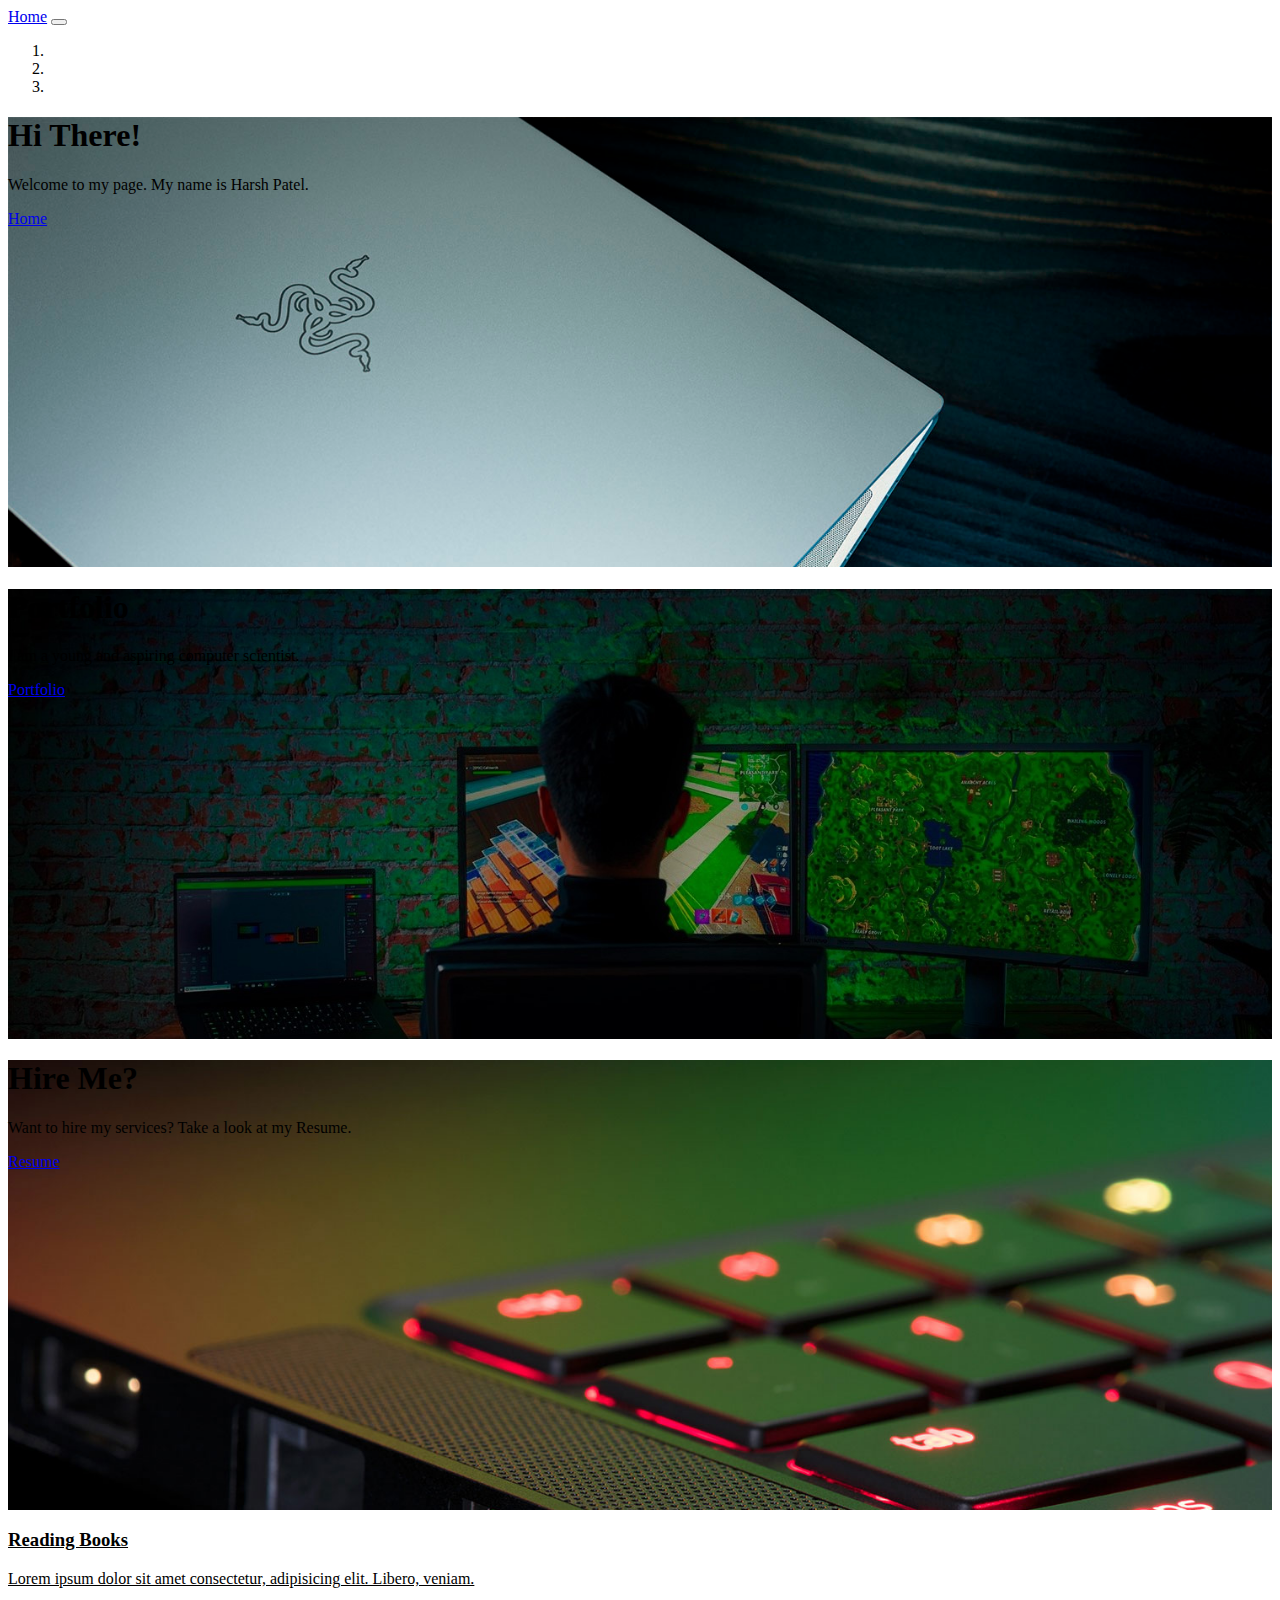
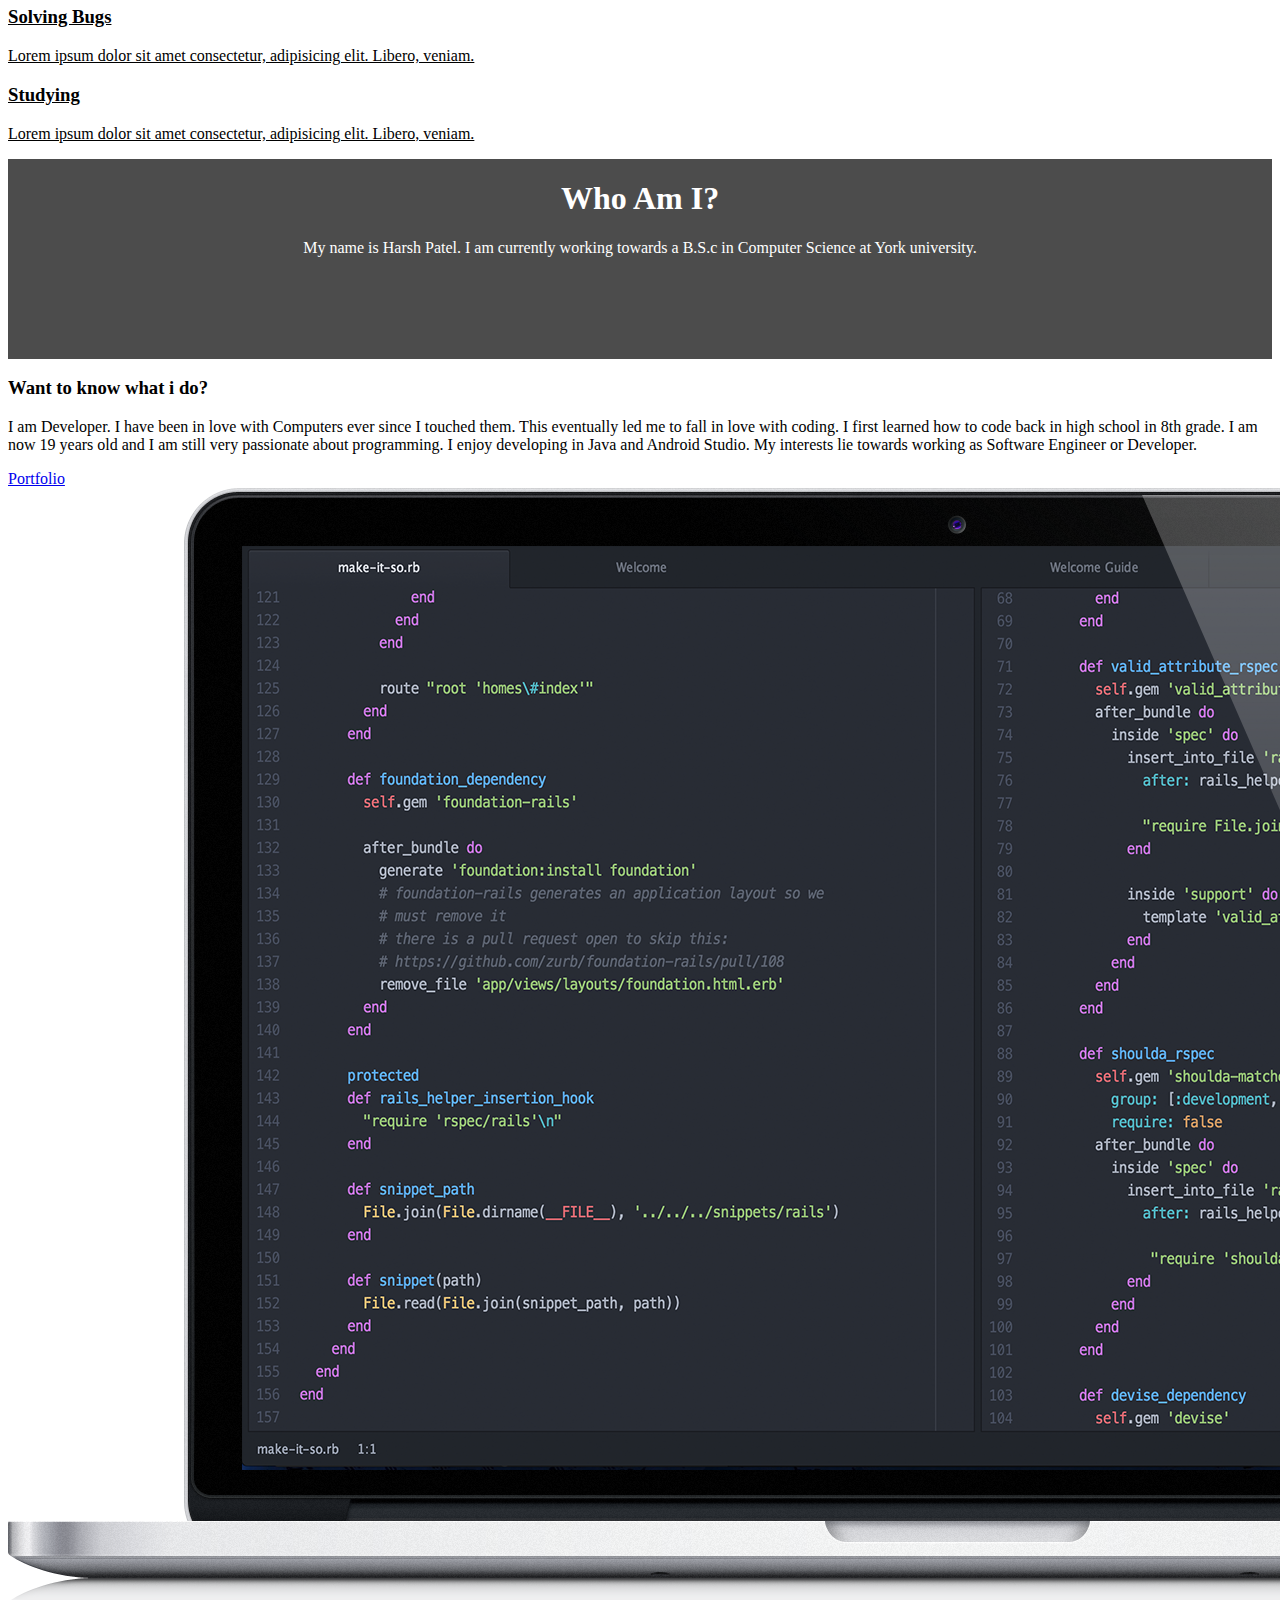
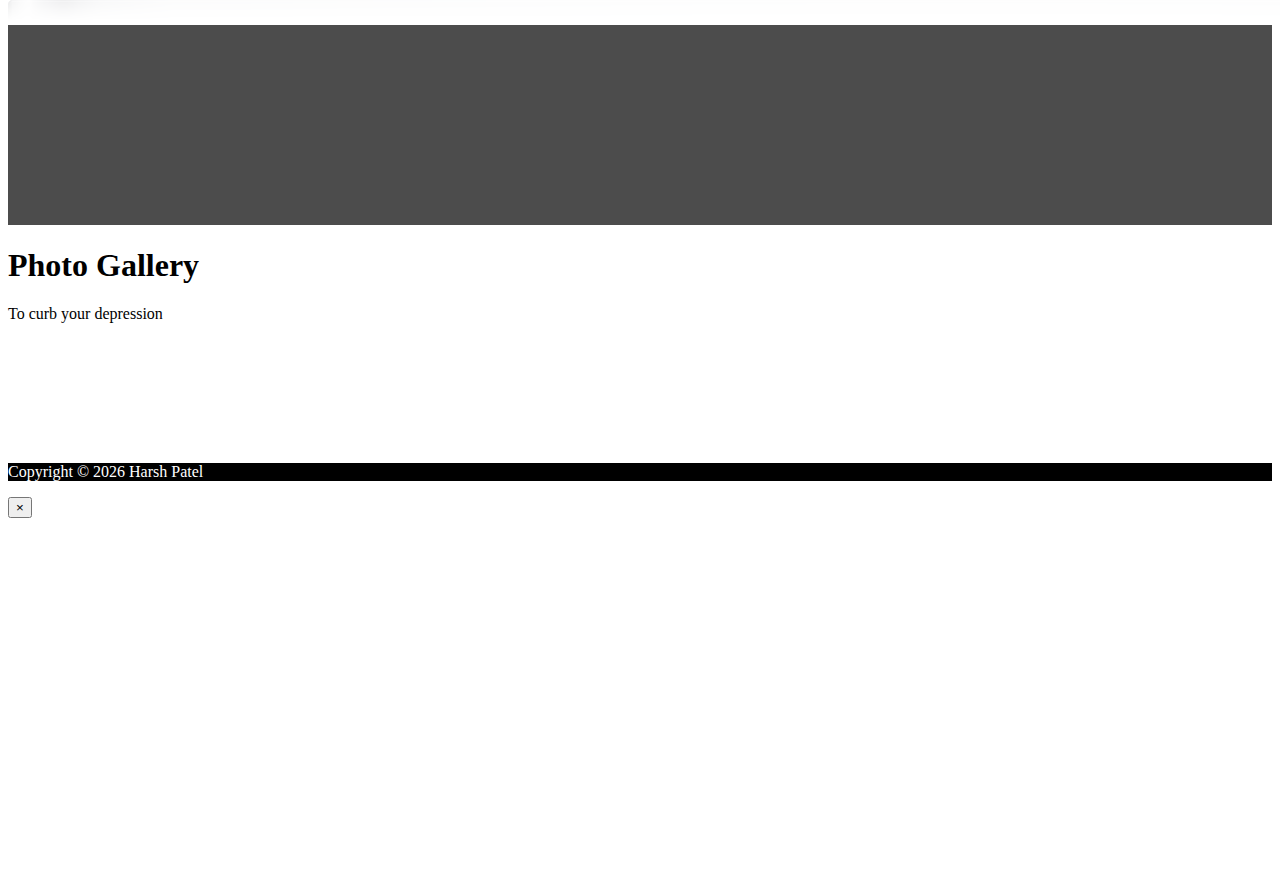
==== index.html @ c532c0d8 "Update index.html" ====
<!DOCTYPE html>
<html lang="en">

<head>
  <meta charset="UTF-8">
  <meta name="viewport" content="width=device-width, initial-scale=1.0">
  <meta http-equiv="X-UA-Compatible" content="ie=edge">
  <link rel="stylesheet" href="https://use.fontawesome.com/releases/v5.0.13/css/all.css" integrity="sha384-DNOHZ68U8hZfKXOrtjWvjxusGo9WQnrNx2sqG0tfsghAvtVlRW3tvkXWZh58N9jp"
  crossorigin="anonymous">
  <link rel="stylesheet" href="https://stackpath.bootstrapcdn.com/bootstrap/4.1.1/css/bootstrap.min.css" integrity="sha384-WskhaSGFgHYWDcbwN70/dfYBj47jz9qbsMId/iRN3ewGhXQFZCSftd1LZCfmhktB"
  crossorigin="anonymous">
  <link rel="stylesheet" href="https://cdnjs.cloudflare.com/ajax/libs/ekko-lightbox/5.3.0/ekko-lightbox.css" />
  <link rel="stylesheet" href="css/style.css">
  <title>Home</title>
</head>

<body>
  <a name = "home"></a>
  <nav class="navbar navbar-expand-sm navbar-dark bg-dark">
    <div class="container">
      <a href="index.html" class="navbar-brand">Home</a>
      <button class="navbar-toggler" data-toggle="collapse" data-target="#navbarCollapse">
        <span class="navbar-toggler-icon"></span>
      </button>
    </div>
  </nav>


  <!-- SHOWCASE SLIDER -->
  <section id="showcase">
    <div id="myCarousel" class="carousel slide" data-ride="carousel">
      <ol class="carousel-indicators">
        <li data-target="#myCarousel" data-slide-to="0" class="active"></li>
        <li data-target="#myCarousel" data-slide-to="1"></li>
        <li data-target="#myCarousel" data-slide-to="2"></li>
      </ol>
      <div class="carousel-inner">
        <div class="carousel-item carousel-image-1 active">
          <div class="container">
            <div class="carousel-caption text-right mb-5">
              <h1 class="display-4">Hi There!</h1>
              <p class="lead">Welcome to my page. My name is Harsh Patel. </p>
                <a href="#home" class="btn btn-danger btn-lg">Home</a>
              </div>
            </div>
          </div>

          <div class="carousel-item carousel-image-2">
            <div class="container">
              <div class="carousel-caption mb-5">
                <h1 class="display-4">Portfolio</h1>
                <p class="lead"> I am a young and aspiring computer scientist.</p>
                  <a href="portfolio.html" class="btn btn-primary btn-lg">Portfolio</a>
                </div>
              </div>
            </div>

            <div class="carousel-item carousel-image-3">
              <div class="container">
                <div class="carousel-caption text-right mb-5">
                  <h1 class="display-4">Hire Me?</h1>
                  <p class="lead">Want to hire my services? Take a look at my Resume.</p>
                    <a href="resume.pdf" class="btn btn-success btn-lg">Resume</a>
                  </div>
                </div>
              </div>
            </div>

            <a href="#myCarousel" data-slide="prev" class="carousel-control-prev">
              <span class="carousel-control-prev-icon"></span>
            </a>

            <a href="#myCarousel" data-slide="next" class="carousel-control-next">
              <span class="carousel-control-next-icon"></span>
            </a>
          </div>
        </section>

        <!--HOME ICON SECTION  -->
        <section id="home-icons" class="py-5">
          <div class="container">
            <div class="row">
              <div class="col-md-4 mb-4 text-center">
                <a href="https://www.webnovel.com/" style="color:black">
                <i class="fa fa-book fa-3x mb-2"></i>
                <h3>Reading Books</h3>
                <p>Lorem ipsum dolor sit amet consectetur, adipisicing elit. Libero, veniam.</p>
                  </a>
              </div>
              <div class="col-md-4 mb-4 text-center">
                <a href="https://github.com/Harsh-B-Patel" style="color:black">
                <i class="fa fa-bug fa-3x mb-2"></i>
                <h3>Solving Bugs</h3>
                <p>Lorem ipsum dolor sit amet consectetur, adipisicing elit. Libero, veniam.</p>
              </a>
              </div>
              <div class="col-md-4 mb-4 text-center">
                <a href="https://www.yorku.ca/index.html" style="color:black">
                <i class="fa fa-graduation-cap fa-3x mb-2"></i>
                <h3>Studying</h3>
                <p>Lorem ipsum dolor sit amet consectetur, adipisicing elit. Libero, veniam.</p>
              </a>
              </div>
            </div>
          </div>
        </section>

        <!-- HOME HEADING SECTION -->
        <section id="home-heading" class="p-5">
          <div class="dark-overlay">
            <div class="row">
              <div class="col">
                <div class="container pt-5">
                  <h1 class="col-md-12 align-self-center">Who Am I?</h1>
                  <p class="col-md-12 align-self-center">My name is Harsh Patel. I am currently working towards a B.S.c in Computer Science at York university. </p>
                  </div>
                </div>
              </div>
            </div>
          </section>

          <!-- INFO SECTION -->
          <section id="info" class="py-3">
            <div class="container">
              <div class="row">
                <div class="col-md-6 align-text-justify">
                  <h3>Want to know what i do? </h3>
                  <p>I am Developer. I have been in love with Computers ever since I touched them. This eventually led me to fall in love with coding.
                    I first learned how to code back in high school in 8th grade. I am now 19 years old and I am still very passionate about programming.
                    I enjoy developing in Java and Android Studio. My interests lie towards working as Software Engineer or Developer. </p>
                    <a href="portfolio.html" class="btn btn-outline-danger btn-lg">Portfolio</a>
                  </div>
                  <div class="col-md-6 d-none d-sm-block">
                    <img src="img/laptop.png" alt="" class="img-fluid">
                  </div>
                </div>
              </div>
            </section>

            <!-- VIDEO PLAY -->
            <section id="video-play">
              <div class="dark-overlay">
                <div class="row">
                  <div class="col">
                    <div class="container p-5">
                      <a href="#" class="video" data-video="" data-toggle="modal" data-target="#videoModal">
                      </a>
                    </div>
                  </div>
                </div>
              </div>
            </section>

            <!-- PHOTO GALLERY -->
            <section id="gallery" class="py-5">
              <div class="container">
                <h1 class="text-center">Photo Gallery</h1>
                <p class="text-center">To curb your depression</p>
                <div class="row mb-4">
                  <div class="col-md-4">
                    <img src="https://source.unsplash.com/560x560/?cat" alt="" class="img-fluid">
                  </div>

                  <div class="col-md-4">
                    <img src="https://source.unsplash.com/561x561/?cat" alt="" class="img-fluid">
                  </div>

                  <div class="col-md-4">
                    <img src="https://source.unsplash.com/562x562/?cat" alt="" class="img-fluid">
                  </div>
                </div>

                <div class="row mb-4">
                  <div class="col-md-4">
                    <img src="https://source.unsplash.com/563x563/?dog" alt="" class="img-fluid">
                  </div>

                  <div class="col-md-4">
                    <img src="https://source.unsplash.com/564x564/?dog" alt="" class="img-fluid">
                  </div>

                  <div class="col-md-4">
                    <img src="https://source.unsplash.com/565x565/?dog" alt="" class="img-fluid">
                  </div>
                </div>
              </div>
            </section>



            <!-- FOOTER -->
            <footer id="main-footer" class="text-center p-4">
              <div class="container">
                <div class="row">
                  <div class="col">
                    <p>Copyright &copy;
                      <span id="year"></span> Harsh Patel</p>
                    </div>
                  </div>
                </div>
              </footer>


              <!-- VIDEO MODAL -->
              <div class="modal fade" id="videoModal">
                <div class="modal-dialog">
                  <div class="modal-content">
                    <div class="modal-body">
                      <button class="close" data-dismiss="modal">
                        <span>&times;</span>
                      </button>
                      <iframe src="" frameborder="0" height="350" width="100%" allowfullscreen></iframe>
                    </div>
                  </div>
                </div>
              </div>



              <script src="http://code.jquery.com/jquery-3.3.1.min.js" integrity="sha256-FgpCb/KJQlLNfOu91ta32o/NMZxltwRo8QtmkMRdAu8="
              crossorigin="anonymous"></script>
              <script src="https://cdnjs.cloudflare.com/ajax/libs/popper.js/1.14.3/umd/popper.min.js" integrity="sha384-ZMP7rVo3mIykV+2+9J3UJ46jBk0WLaUAdn689aCwoqbBJiSnjAK/l8WvCWPIPm49"
              crossorigin="anonymous"></script>
              <script src="https://stackpath.bootstrapcdn.com/bootstrap/4.1.1/js/bootstrap.min.js" integrity="sha384-smHYKdLADwkXOn1EmN1qk/HfnUcbVRZyYmZ4qpPea6sjB/pTJ0euyQp0Mk8ck+5T"
              crossorigin="anonymous"></script>
              <script src="https://cdnjs.cloudflare.com/ajax/libs/ekko-lightbox/5.3.0/ekko-lightbox.min.js"></script>

              <script>
    // Get the current year for the copyright
    $('#year').text(new Date().getFullYear());
    //configure slider
    $('.carousel').carousel({
      interval:6000,
      pause:'hover'
    });
    // Lightbox Init
    $(document).on('click', '[data-toggle="lightbox"]', function (event) {
      event.preventDefault();
      $(this).ekkoLightbox();
    });
    // Video Play
    $(function () {
      // Auto play modal video
      $(".video").click(function () {
        var theModal = $(this).data("target"),
          videoSRC = $(this).attr("data-video"),
          videoSRCauto = videoSRC + "?modestbranding=1&rel=0&controls=0&showinfo=0&html5=1&autoplay=1";
        $(theModal + ' iframe').attr('src', videoSRCauto);
        $(theModal + ' button.close').click(function () {
          $(theModal + ' iframe').attr('src', videoSRC);
        });
      });
    });
  </script>
            </body>

            </html>
---- css/style.css ----
body {
  overflow-x: hidden;
}

.navbar .nav-link {
  font-size: 14px;
  text-transform: uppercase;
  padding-left: 1rem !important;
  padding-right: 1rem !important;
}

.navbar .nav-item.active {
  border-left: #444 3px solid;
}

.carousel-item {
  height: 450px;
}

.carousel-image-1 {
  background: url('../img/image1.jpg');
  background-size: cover;
}

.carousel-image-2 {
  background: url('../img/image2.jpg');
  background-size: cover;
}

.carousel-image-3 {
  background: url('../img/image3.jpg');
  background-size: cover;
}

#home-heading {
  position: relative;
  min-height: 200px;
  background: url('../img/lights.jpg');
  background-attachment: fixed;
  background-repeat: no-repeat;
  text-align: center;
  color: #fff;
}

.dark-overlay {
  position: absolute;
  top: 0;
  left: 0;
  width: 100%;
  height: 100%;
  background: rgba(0, 0, 0, 0.7);
}

#video-play {
  position: relative;
  min-height: 200px;
  background: url('../img/media.jpg');
  background-attachment: fixed;
  background-repeat: no-repeat;
  background-position: 0 -300px;
  text-align: center;
  color: #fff;
}

#video-play a {
  color: #fff;
}

#page-header {
  height: 200px;
  background: url('../img/image1.jpg');
  background-position: 0 -360px;
  background-attachment: fixed;
  color: #fff;
  border-bottom: 1px #eee solid;
  padding-top: 50px;
}

.about-img {
  margin-top: -50px;
}

#faq .card {
  border: #444;
}

#faq a {
  color: #fff;
  text-decoration: none;
}

#faq .card-body,
#faq .card-header {
  background: #333;
}

#main-footer {
  background: #000;
  color: #fff;
}
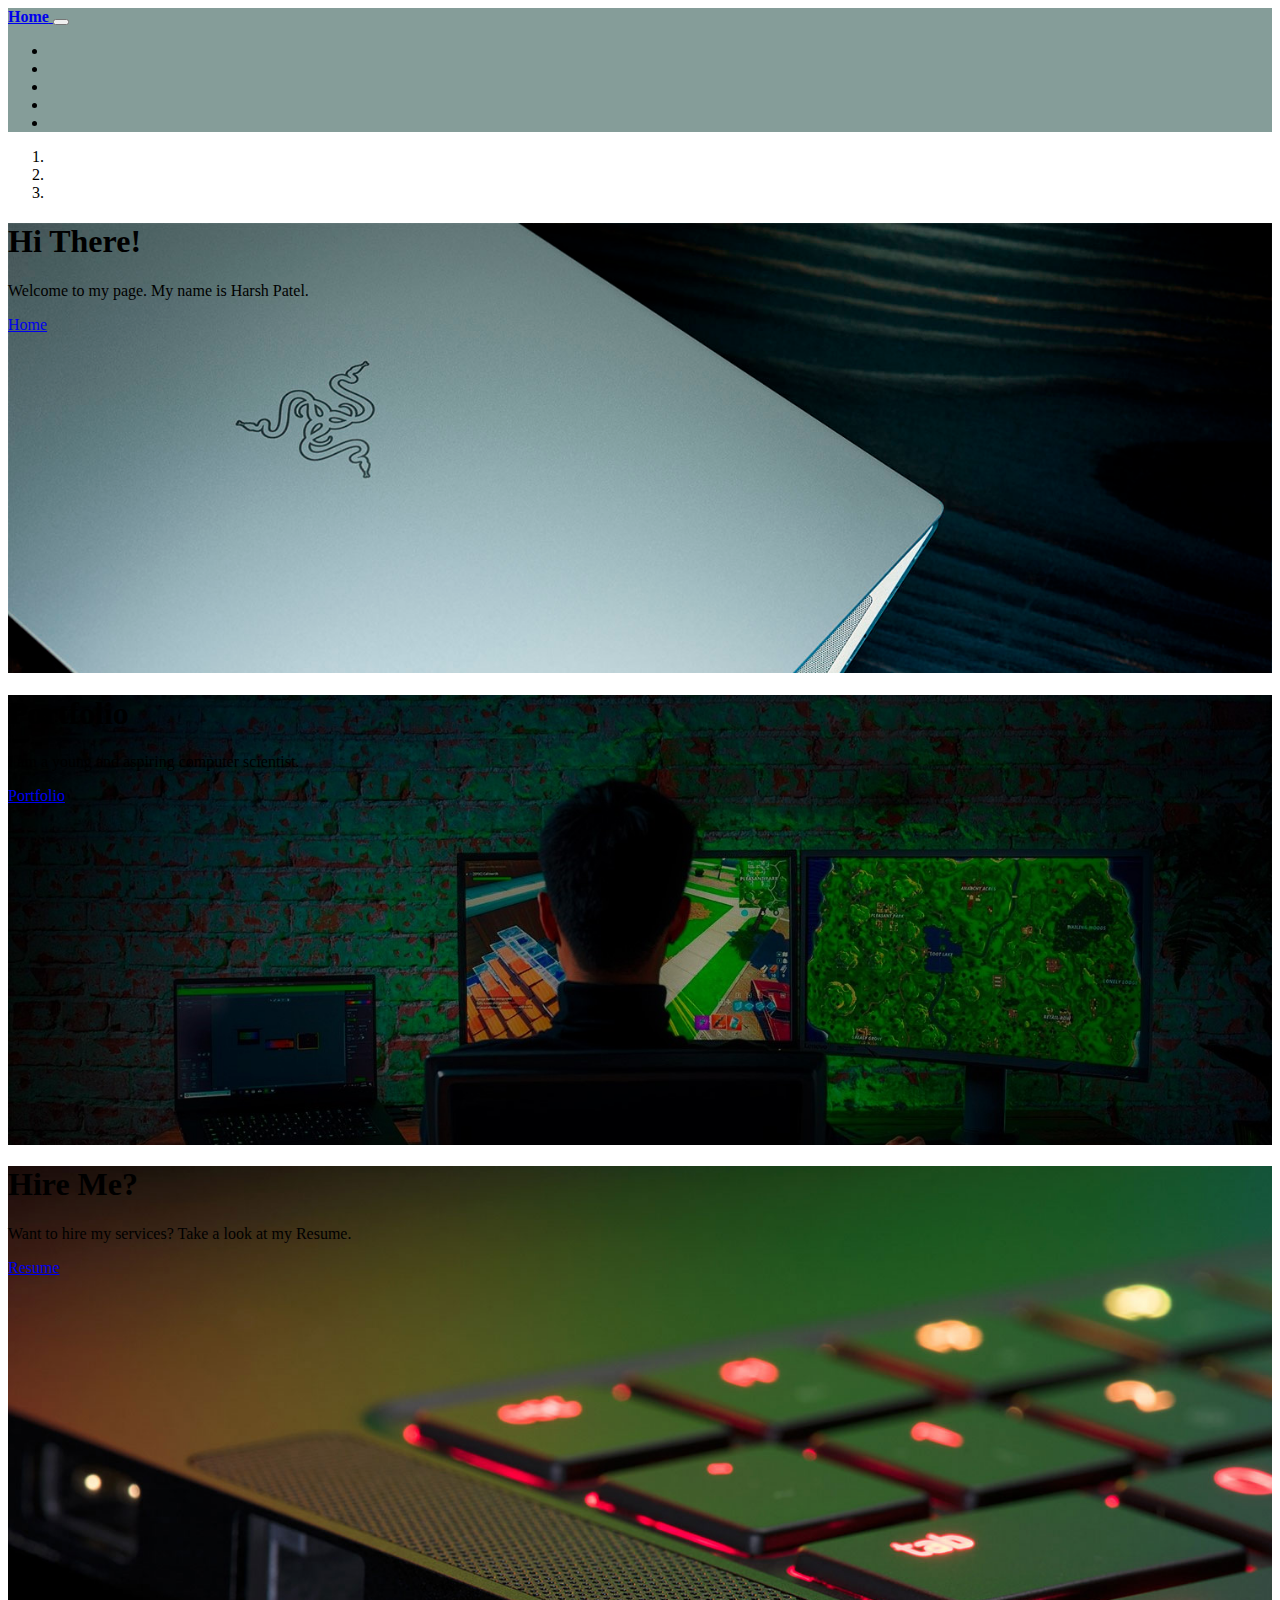
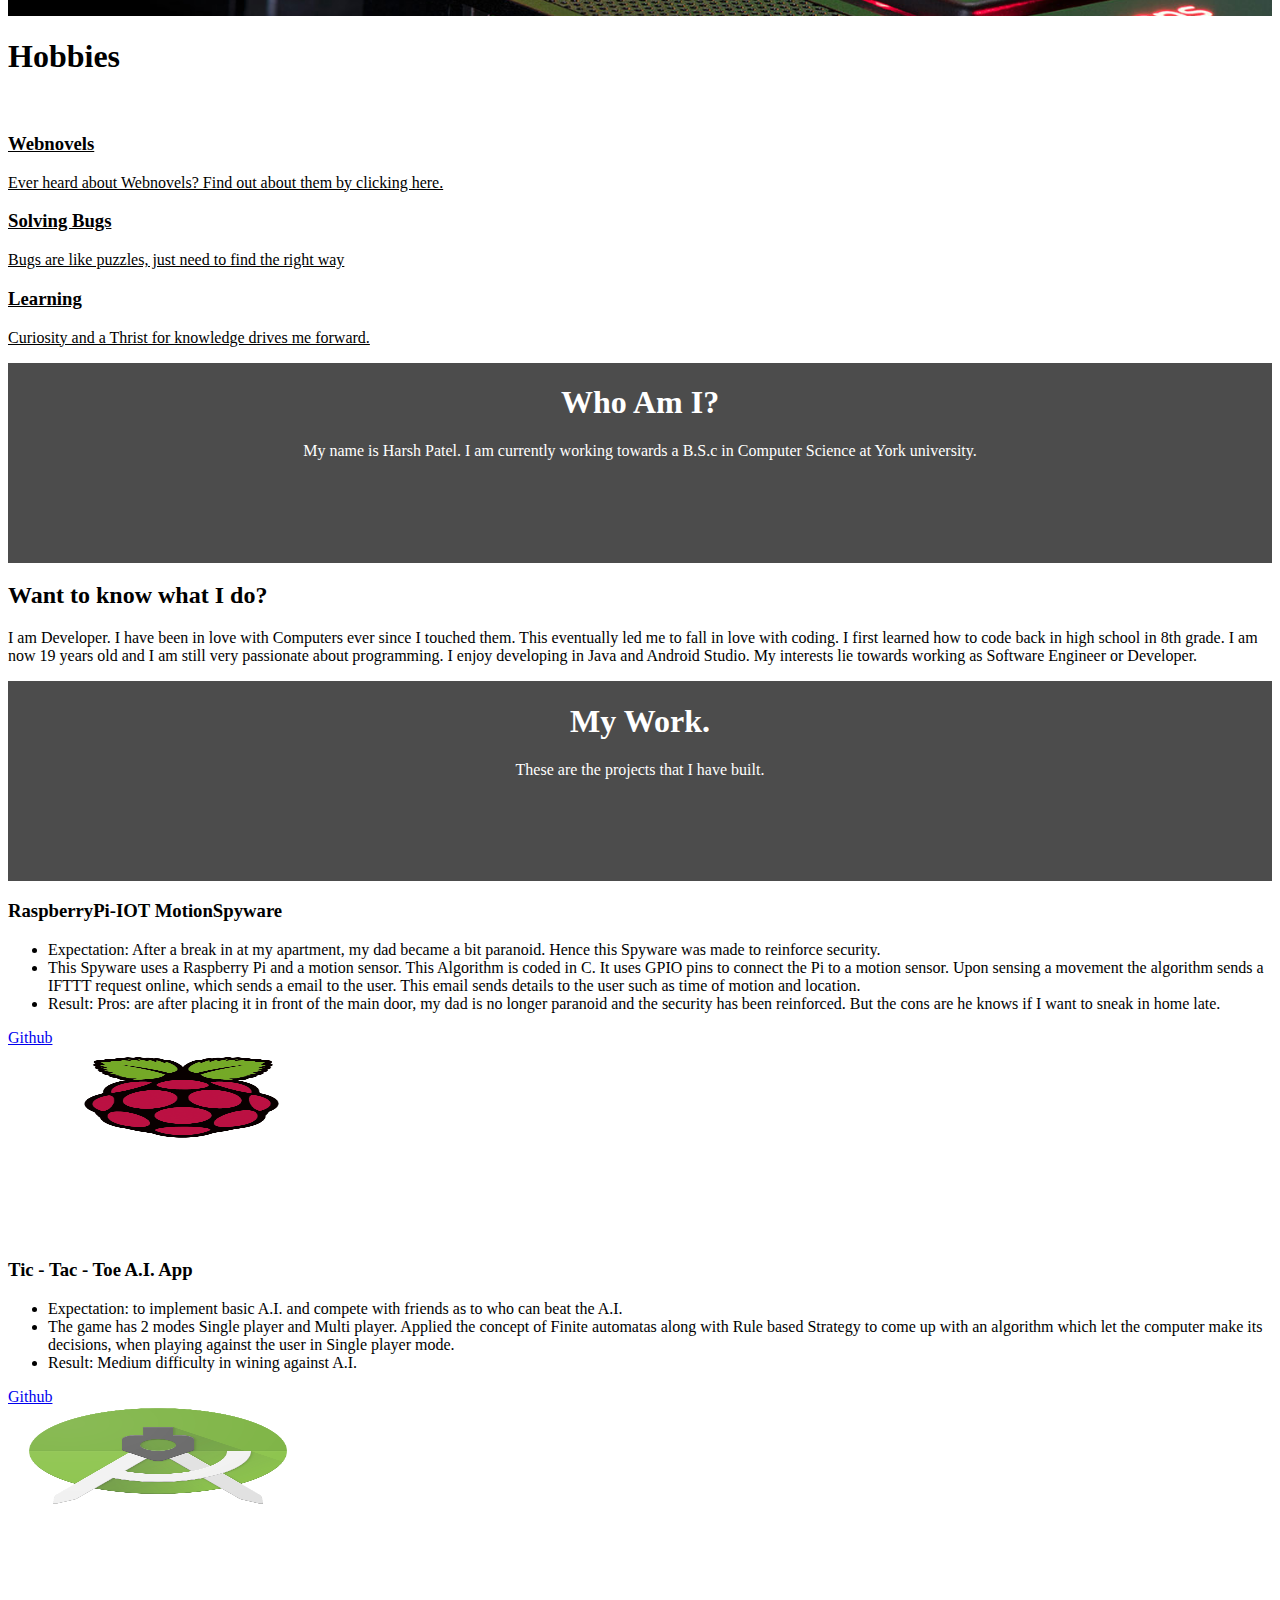
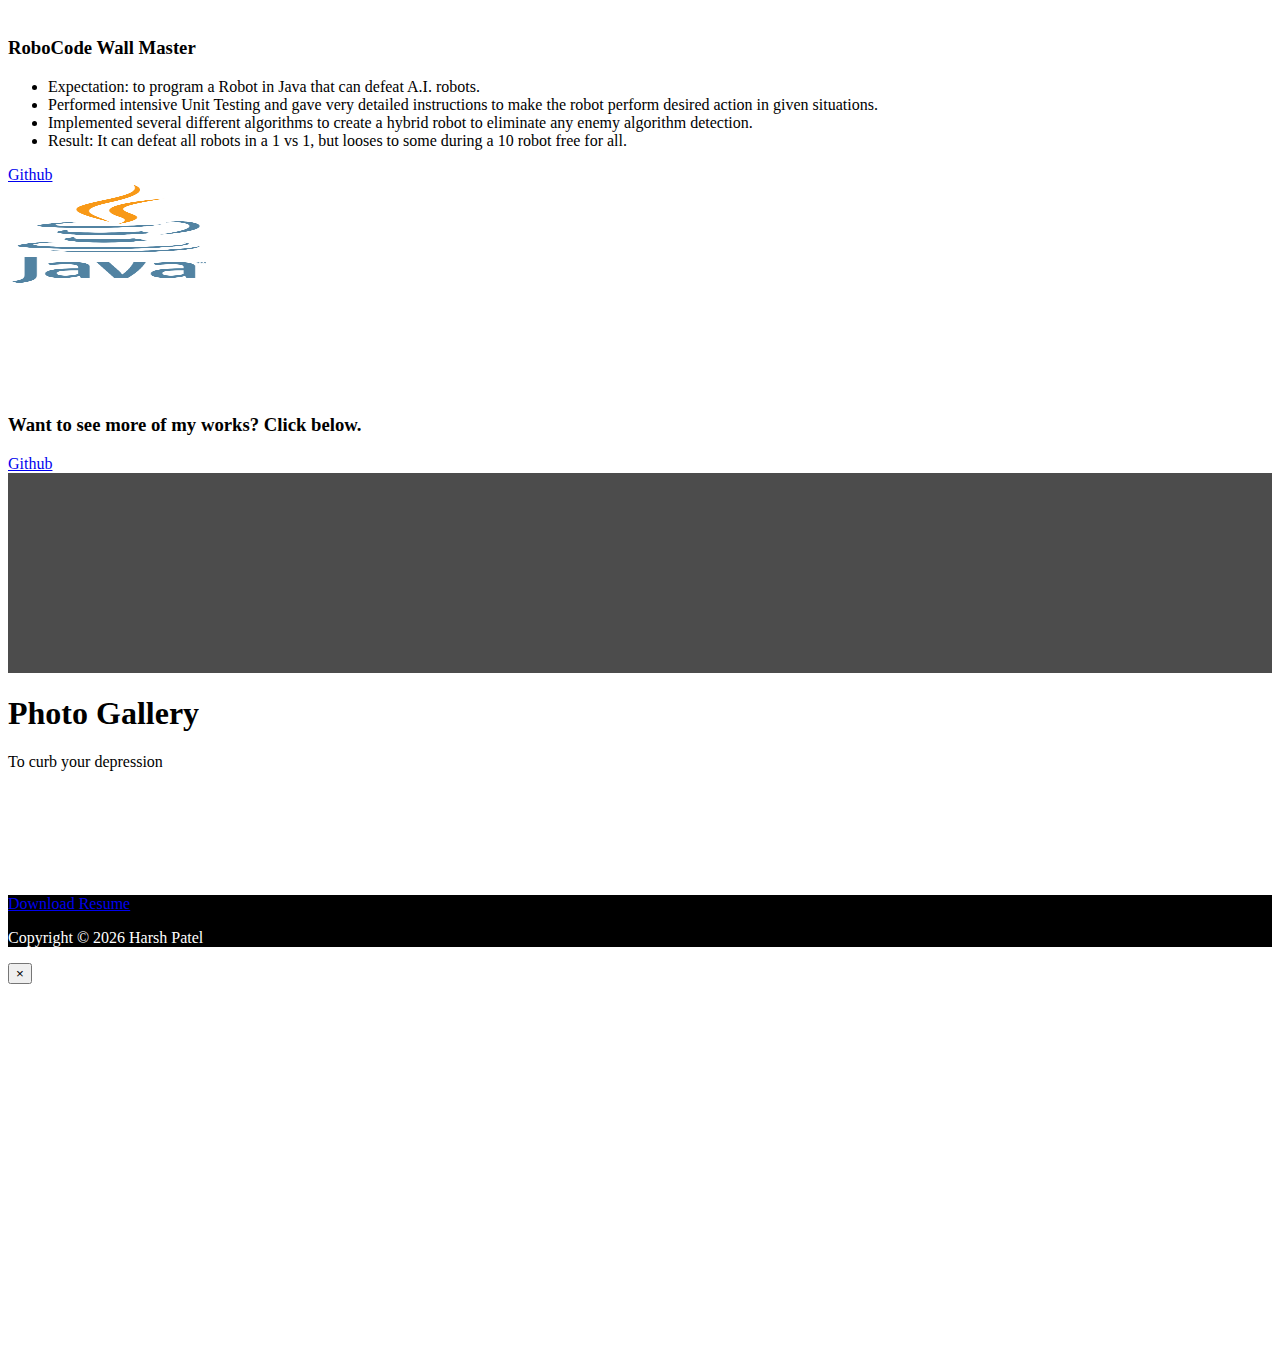
==== commit ef30d016: "Add files via upload" ====
--- a/index.html
+++ b/index.html
@@ -6,24 +6,58 @@
   <meta name="viewport" content="width=device-width, initial-scale=1.0">
   <meta http-equiv="X-UA-Compatible" content="ie=edge">
   <link rel="stylesheet" href="https://use.fontawesome.com/releases/v5.0.13/css/all.css" integrity="sha384-DNOHZ68U8hZfKXOrtjWvjxusGo9WQnrNx2sqG0tfsghAvtVlRW3tvkXWZh58N9jp"
-  crossorigin="anonymous">
+    crossorigin="anonymous">
   <link rel="stylesheet" href="https://stackpath.bootstrapcdn.com/bootstrap/4.1.1/css/bootstrap.min.css" integrity="sha384-WskhaSGFgHYWDcbwN70/dfYBj47jz9qbsMId/iRN3ewGhXQFZCSftd1LZCfmhktB"
-  crossorigin="anonymous">
-  <link rel="stylesheet" href="https://cdnjs.cloudflare.com/ajax/libs/ekko-lightbox/5.3.0/ekko-lightbox.css" />
+    crossorigin="anonymous">
+  <link rel="stylesheet" href="https://cdnjs.cloudflare.com/ajax/libs/ekko-lightbox/5.3.0/ekko-lightbox.css"/>
   <link rel="stylesheet" href="css/style.css">
   <title>Home</title>
 </head>
 
 <body>
   <a name = "home"></a>
-  <nav class="navbar navbar-expand-sm navbar-dark bg-dark">
-    <div class="container">
-      <a href="index.html" class="navbar-brand">Home</a>
-      <button class="navbar-toggler" data-toggle="collapse" data-target="#navbarCollapse">
-        <span class="navbar-toggler-icon"></span>
-      </button>
-    </div>
-  </nav>
+
+
+
+  <nav class="navbar navbar-expand-md fixed-top navbar-light" style="background-color: #859d99;">
+       <div class="container">
+           <a class="navbar-brand" href="#home">
+               <strong>Home</strong>
+           </a>
+           <button class="navbar-toggler" type="button" data-toggle="collapse" data-target="#navbarSupportedContent" aria-controls="navbarSupportedContent" aria-expanded="false" aria-label="Toggle navigation">
+               <span class="navbar-toggler-icon"></span>
+           </button>
+
+           <div class="collapse navbar-collapse" id="navbarSupportedContent">
+               <ul class="navbar-nav ml-auto">
+                   <li class="nav-item cool-link">
+                     <a href="#home" class="nav-link">
+                       <i class="fa fa-home "></i>
+                     </a>
+                   </li>
+                   <li class="nav-item cool-link">
+                     <a href="https://github.com/Harsh-B-Patel" class="nav-link">
+                       <i class="fab fa-github "></i>
+                     </a>
+                   </li>
+                   <li class="nav-item cool-link">
+                     <a href="https://linkedin.com/in/contact-harsh-patel/" class="nav-link">
+                       <i class="fab fa-linkedin-in "></i>
+                     </a>
+                   </li>
+                   <li class="nav-item cool-link">
+                     <a href="#projects" class="nav-link">
+                     <i class="fa fa-desktop"></i></a>
+                   </li>
+                   <li class="nav-item cool-link">
+                     <a href="resume.pdf" class="nav-link">
+                   <i class="fa fa-file-pdf"></i>
+                     </a>
+                   </li>
+               </ul>
+           </div>
+       </div>
+   </nav>
 
 
   <!-- SHOWCASE SLIDER -->
@@ -50,7 +84,7 @@
               <div class="carousel-caption mb-5">
                 <h1 class="display-4">Portfolio</h1>
                 <p class="lead"> I am a young and aspiring computer scientist.</p>
-                  <a href="portfolio.html" class="btn btn-primary btn-lg">Portfolio</a>
+                  <a href="#projects" class="btn btn-primary btn-lg">Portfolio</a>
                 </div>
               </div>
             </div>
@@ -79,26 +113,29 @@
         <!--HOME ICON SECTION  -->
         <section id="home-icons" class="py-5">
           <div class="container">
+              <h1 class="text-center">Hobbies</h1>
+              <br>
             <div class="row">
+
               <div class="col-md-4 mb-4 text-center">
                 <a href="https://www.webnovel.com/" style="color:black">
                 <i class="fa fa-book fa-3x mb-2"></i>
-                <h3>Reading Books</h3>
-                <p>Lorem ipsum dolor sit amet consectetur, adipisicing elit. Libero, veniam.</p>
+                <h3>Webnovels</h3>
+                <p>Ever heard about Webnovels? Find out about them by clicking here.</p>
                   </a>
               </div>
               <div class="col-md-4 mb-4 text-center">
                 <a href="https://github.com/Harsh-B-Patel" style="color:black">
                 <i class="fa fa-bug fa-3x mb-2"></i>
                 <h3>Solving Bugs</h3>
-                <p>Lorem ipsum dolor sit amet consectetur, adipisicing elit. Libero, veniam.</p>
+                <p>Bugs are like puzzles, just need to find the right way</p>
               </a>
               </div>
               <div class="col-md-4 mb-4 text-center">
                 <a href="https://www.yorku.ca/index.html" style="color:black">
                 <i class="fa fa-graduation-cap fa-3x mb-2"></i>
-                <h3>Studying</h3>
-                <p>Lorem ipsum dolor sit amet consectetur, adipisicing elit. Libero, veniam.</p>
+                <h3>Learning</h3>
+                <p>Curiosity and a Thrist for knowledge drives me forward.</p>
               </a>
               </div>
             </div>
@@ -123,19 +160,20 @@
           <section id="info" class="py-3">
             <div class="container">
               <div class="row">
-                <div class="col-md-6 align-text-justify">
-                  <h3>Want to know what i do? </h3>
+                <div class="col-md-12 align-text-center">
+                  <h2 class="text-center">Want to know what I do? </h2>
                   <p>I am Developer. I have been in love with Computers ever since I touched them. This eventually led me to fall in love with coding.
                     I first learned how to code back in high school in 8th grade. I am now 19 years old and I am still very passionate about programming.
                     I enjoy developing in Java and Android Studio. My interests lie towards working as Software Engineer or Developer. </p>
-                    <a href="portfolio.html" class="btn btn-outline-danger btn-lg">Portfolio</a>
-                  </div>
-                  <div class="col-md-6 d-none d-sm-block">
-                    <img src="img/laptop.png" alt="" class="img-fluid">
-                  </div>
+
+                  </div>
+
                 </div>
               </div>
             </section>
+
+
+<a name = "projects"></a>
 
             <!-- VIDEO PLAY -->
             <section id="video-play">
@@ -143,6 +181,8 @@
                 <div class="row">
                   <div class="col">
                     <div class="container p-5">
+                      <h1 class="col-md-12 align-self-center">My Work.</h1>
+                      <p class="col-md-12 align-self-center">These are the projects that I have built. </p>
                       <a href="#" class="video" data-video="" data-toggle="modal" data-target="#videoModal">
                       </a>
                     </div>
@@ -150,6 +190,116 @@
                 </div>
               </div>
             </section>
+
+
+
+              <!-- PROJECTS SECTION -->
+              <section id="info" class="py-3">
+                <div class="container">
+
+                  <div class="row">
+                    <div class="col-md-6 align-text-justify">
+                      <h3>RaspberryPi-IOT MotionSpyware </h3>
+
+
+                      <ul>
+                        <li>Expectation: After a break in at my apartment, my dad became a bit paranoid. Hence this Spyware was made to reinforce security.</li>
+                        <li>This Spyware uses a Raspberry Pi and a motion sensor. This Algorithm is coded in C. It uses GPIO pins to connect
+ the Pi to a motion sensor. Upon sensing a movement the algorithm sends a IFTTT request online, which sends a email to the user. This email sends details to the user
+ such as time of motion and location.</li>
+                        <li>Result: Pros: are after placing it in front of the main door, my dad is no longer paranoid and the security has been reinforced. But the cons are he knows if I want to sneak
+in home late.</li>
+                      </ul>
+
+                        <a href="https://github.com/Harsh-B-Patel/RaspberryPi-IOTMotionSpyware" class="btn btn-success btn-lg">Github</a>
+                      </div>
+                      <div class="col-md-2 d-none d-sm-block">
+
+                      </div>
+                      <div class="col-md-4 d-none d-sm-block">
+                        <img src="img/raspberrypi.png" alt="" class="img-fluid"width="350px" height="100px">
+                      </div>
+                    </div>
+
+                      <br><br><br><br><br>
+
+                      <div class="row">
+                        <div class="col-md-6 align-text-justify">
+                          <h3>Tic - Tac - Toe A.I. App </h3>
+
+                          <ul>
+                            <li>Expectation: to implement basic A.I. and compete with
+  friends as to who can beat the A.I.</li>
+                            <li>The game has 2 modes Single player and Multi player. Applied the concept of Finite automatas along with Rule
+ based Strategy to come up with an algorithm which let
+ the computer make its decisions, when playing against
+ the user in Single player mode.</li>
+                            <li>  Result: Medium difficulty in wining against A.I.</li>
+                          </ul>
+
+                            <a href="https://github.com/Harsh-B-Patel/TIC-TAC-TOE" class="btn btn-success btn-lg">Github</a>
+                          </div>
+                          <div class="col-md-2 d-none d-sm-block">
+
+                          </div>
+                          <div class="col-md-4 d-none d-sm-block">
+                            <img src="img/androidstudio.png" alt="" class="img-fluid" width="300px" height="100px">
+                          </div>
+                        </div>
+
+                        <br><br><br><br><br><br>
+
+                        <div class="row">
+                          <div class="col-md-6 align-text-justify">
+                            <h3>RoboCode Wall Master </h3>
+
+
+                            <ul>
+                              <li>  Expectation: to program a Robot in Java that can defeat A.I. robots.</li>
+                              <li>Performed intensive Unit Testing and gave very detailed instructions to make the robot perform desired action in given situations.</li>
+                              <li>Implemented several different algorithms to create a hybrid robot to eliminate any enemy algorithm detection.</li>
+                              <li> Result: It can defeat all robots in a 1 vs 1, but looses to some during a 10 robot free for all. </li>
+                            </ul>
+
+                              <a href="https://github.com/Harsh-B-Patel/RoboCode" class="btn btn-success btn-lg">Github</a>
+                            </div>
+                            <div class="col-md-2 d-none d-sm-block">
+
+                            </div>
+                            <div class="col-md-4 d-none d-sm-block">
+                              <img src="img/java.png" alt="" class="img-fluid" width="200px" height="100px">
+                            </div>
+                          </div>
+
+<br><br><br><br><br><br>
+
+                          <div class="row">
+                            <div class="col-md-6 align-text-justify">
+                              <h3>Want to see more of my works? Click below. </h3>
+
+                                <a href="https://github.com/Harsh-B-Patel" class="btn btn-success btn-lg">Github</a>
+                              </div>
+
+                            </div>
+
+                    </div>
+
+                </section>
+
+                <!-- VIDEO PLAY -->
+                <section id="video-play">
+                  <div class="dark-overlay">
+                    <div class="row">
+                      <div class="col">
+                        <div class="container p-5">
+                          <a href="#" class="video" data-video="" data-toggle="modal" data-target="#videoModal">
+                          </a>
+                        </div>
+                      </div>
+                    </div>
+                  </div>
+                </section>
+
 
             <!-- PHOTO GALLERY -->
             <section id="gallery" class="py-5">
@@ -188,10 +338,17 @@
 
 
 
+
+
             <!-- FOOTER -->
             <footer id="main-footer" class="text-center p-4">
               <div class="container">
                 <div class="row">
+                  <div class="col-md-6">
+                    <a href="resume.pdf" class="btn btn-outline-light">
+                      <i class="fas fa-cloud"></i> Download Resume
+                    </a>
+                  </div>
                   <div class="col">
                     <p>Copyright &copy;
                       <span id="year"></span> Harsh Patel</p>
@@ -217,15 +374,17 @@
 
 
 
-              <script src="http://code.jquery.com/jquery-3.3.1.min.js" integrity="sha256-FgpCb/KJQlLNfOu91ta32o/NMZxltwRo8QtmkMRdAu8="
-              crossorigin="anonymous"></script>
-              <script src="https://cdnjs.cloudflare.com/ajax/libs/popper.js/1.14.3/umd/popper.min.js" integrity="sha384-ZMP7rVo3mIykV+2+9J3UJ46jBk0WLaUAdn689aCwoqbBJiSnjAK/l8WvCWPIPm49"
-              crossorigin="anonymous"></script>
-              <script src="https://stackpath.bootstrapcdn.com/bootstrap/4.1.1/js/bootstrap.min.js" integrity="sha384-smHYKdLADwkXOn1EmN1qk/HfnUcbVRZyYmZ4qpPea6sjB/pTJ0euyQp0Mk8ck+5T"
-              crossorigin="anonymous"></script>
-              <script src="https://cdnjs.cloudflare.com/ajax/libs/ekko-lightbox/5.3.0/ekko-lightbox.min.js"></script>
-
-              <script>
+
+
+<script src="https://code.jquery.com/jquery-3.3.1.min.js" integrity="sha256-FgpCb/KJQlLNfOu91ta32o/NMZxltwRo8QtmkMRdAu8="
+    crossorigin="anonymous"></script>
+  <script src="https://cdnjs.cloudflare.com/ajax/libs/popper.js/1.14.3/umd/popper.min.js" integrity="sha384-ZMP7rVo3mIykV+2+9J3UJ46jBk0WLaUAdn689aCwoqbBJiSnjAK/l8WvCWPIPm49"
+    crossorigin="anonymous"></script>
+  <script src="https://stackpath.bootstrapcdn.com/bootstrap/4.1.1/js/bootstrap.min.js" integrity="sha384-smHYKdLADwkXOn1EmN1qk/HfnUcbVRZyYmZ4qpPea6sjB/pTJ0euyQp0Mk8ck+5T"
+    crossorigin="anonymous"></script>
+  <script src="https://cdnjs.cloudflare.com/ajax/libs/ekko-lightbox/5.3.0/ekko-lightbox.min.js"></script>
+
+  <script>
     // Get the current year for the copyright
     $('#year').text(new Date().getFullYear());
     //configure slider
@@ -252,6 +411,7 @@
       });
     });
   </script>
-            </body>
+</body>
+
 
             </html>
--- a/css/style.css
+++ b/css/style.css
@@ -51,6 +51,8 @@
   background: rgba(0, 0, 0, 0.7);
 }
 
+
+
 #video-play {
   position: relative;
   min-height: 200px;
@@ -60,6 +62,10 @@
   background-position: 0 -300px;
   text-align: center;
   color: #fff;
+}
+
+.spacebetweenbutton{
+  padding: 5em;
 }
 
 #video-play a {
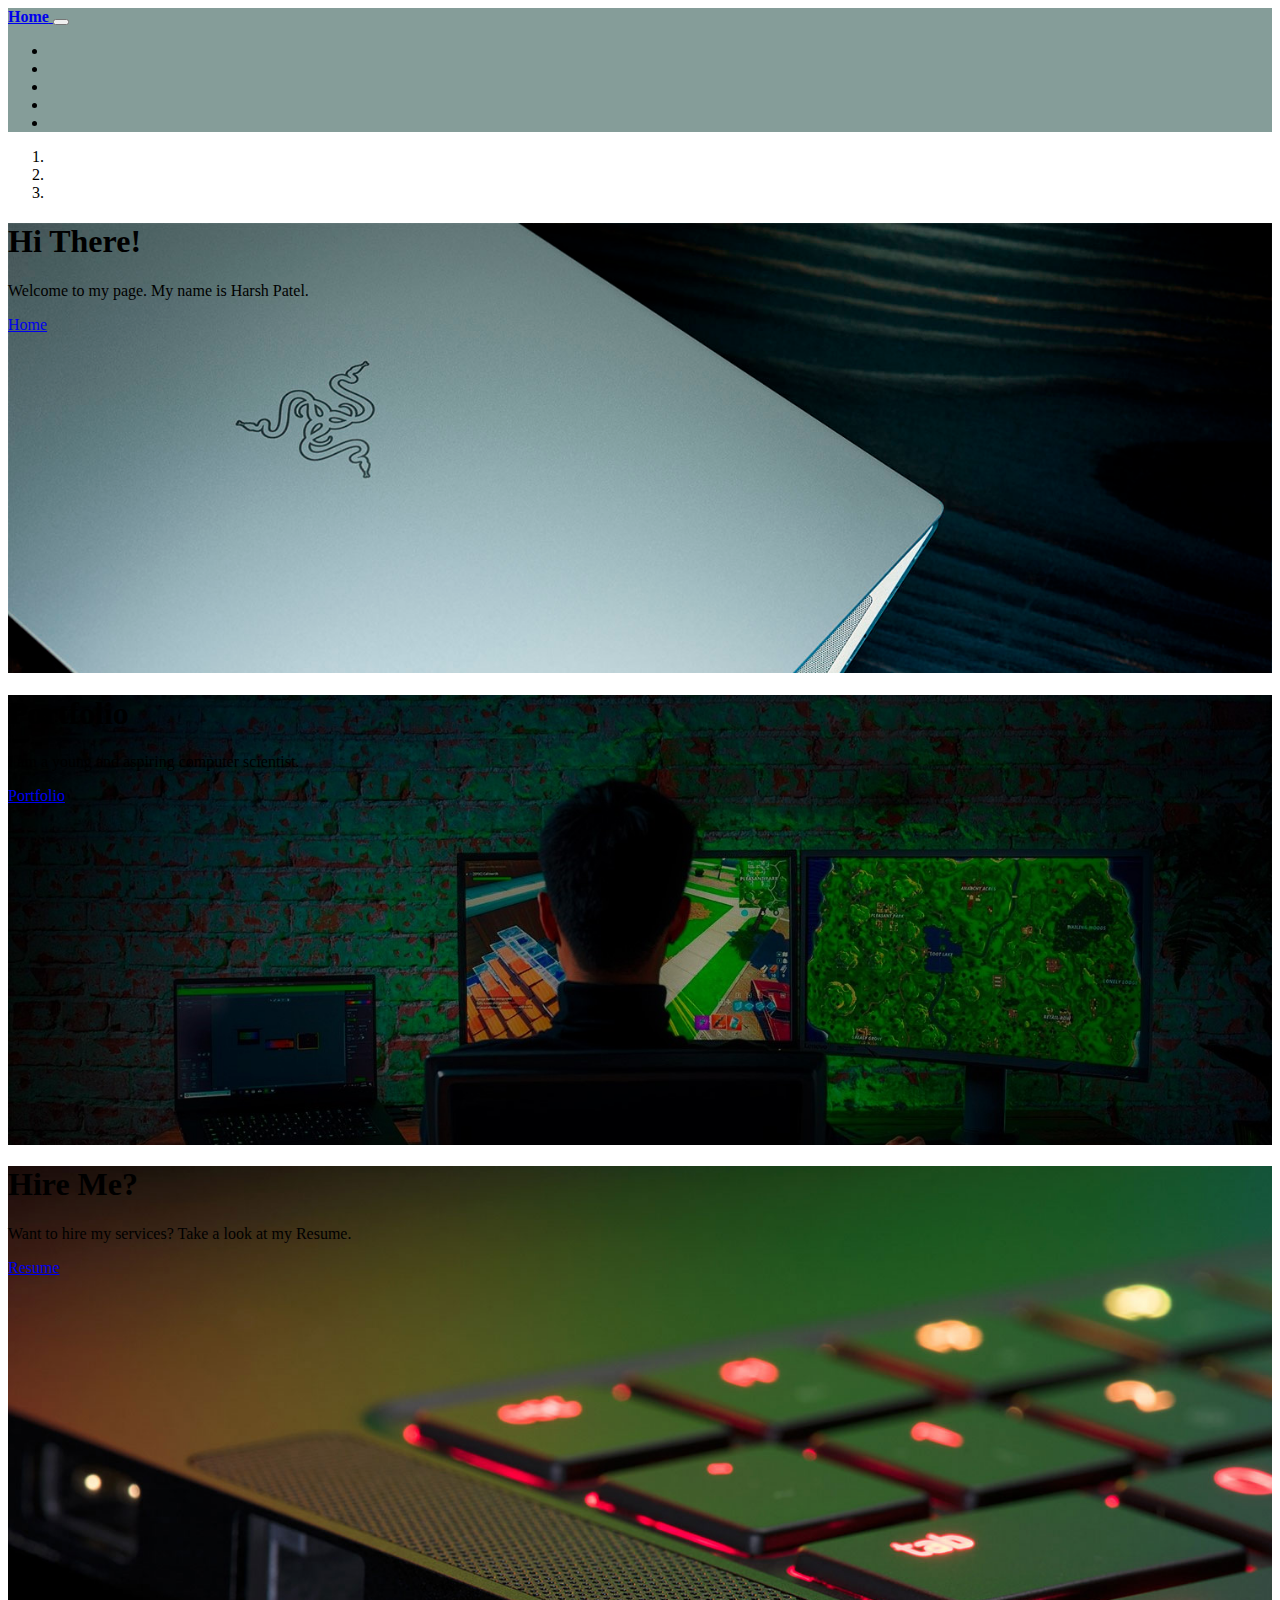
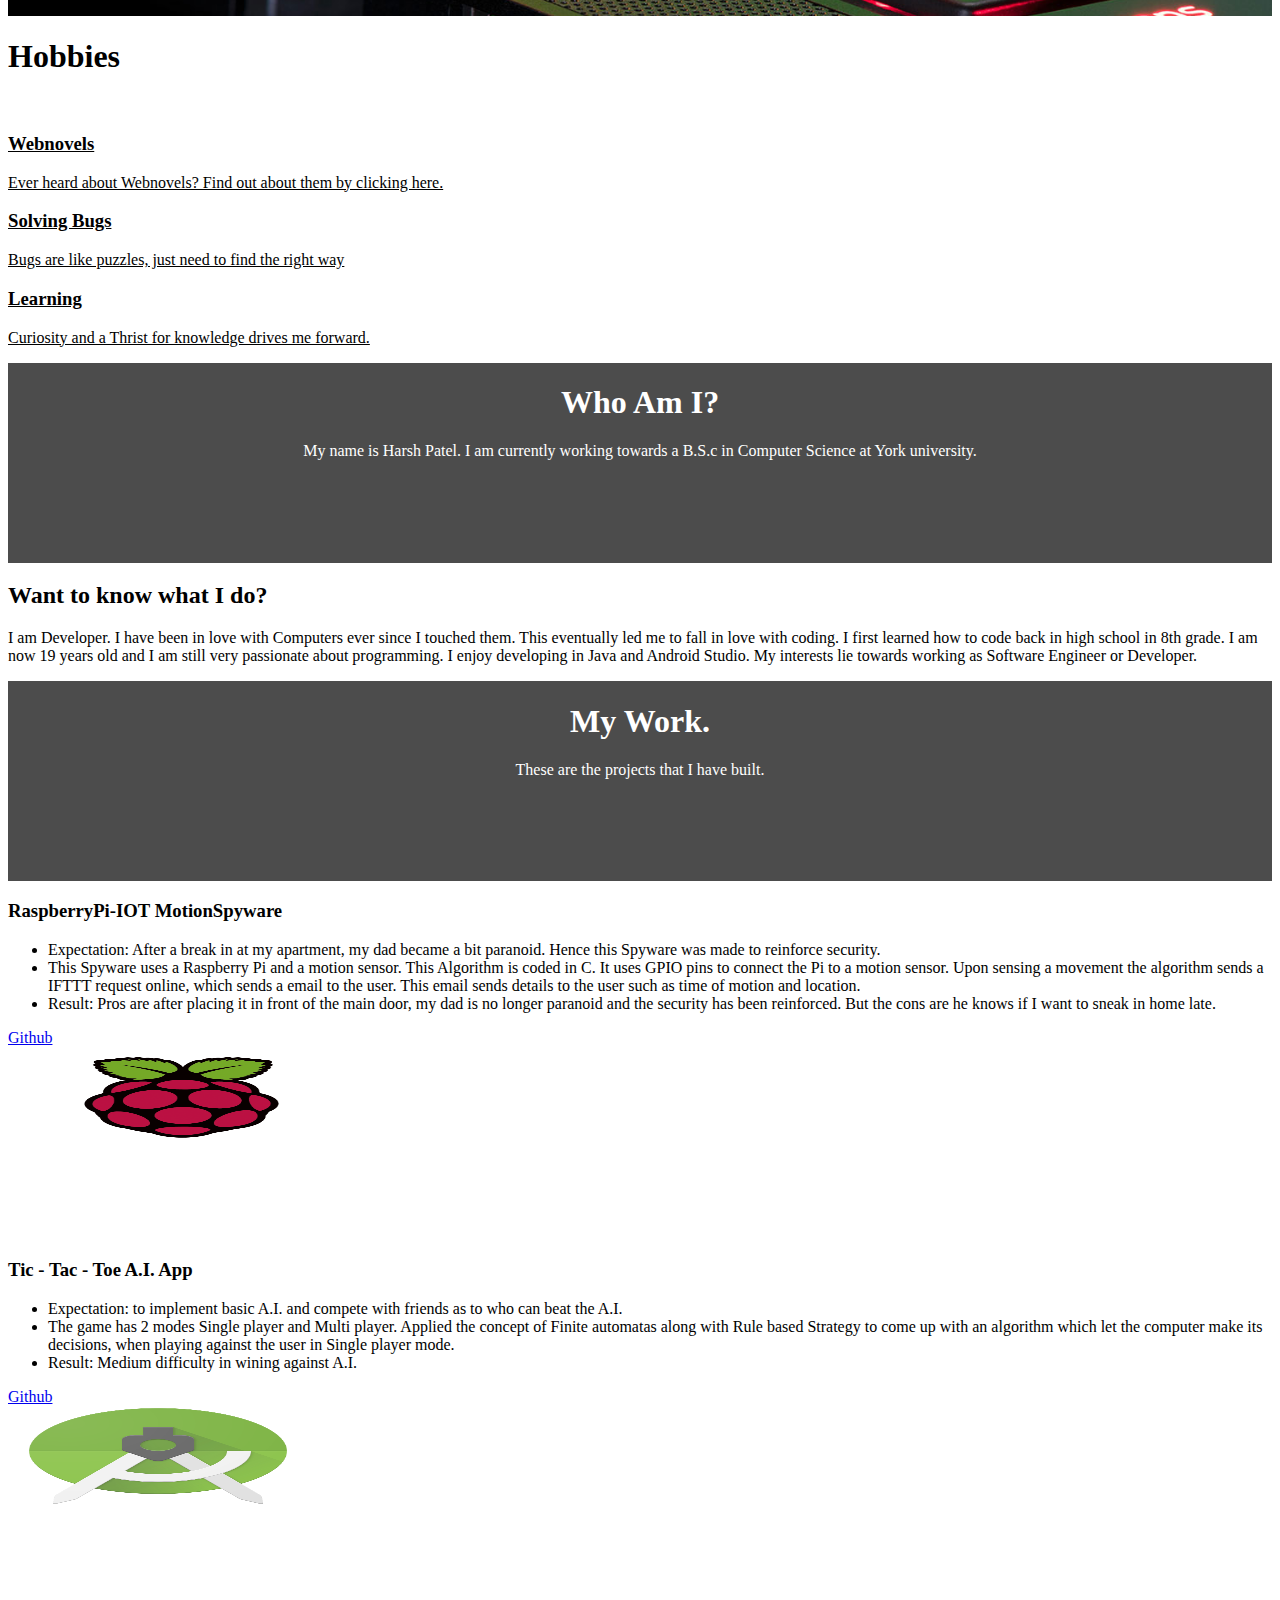
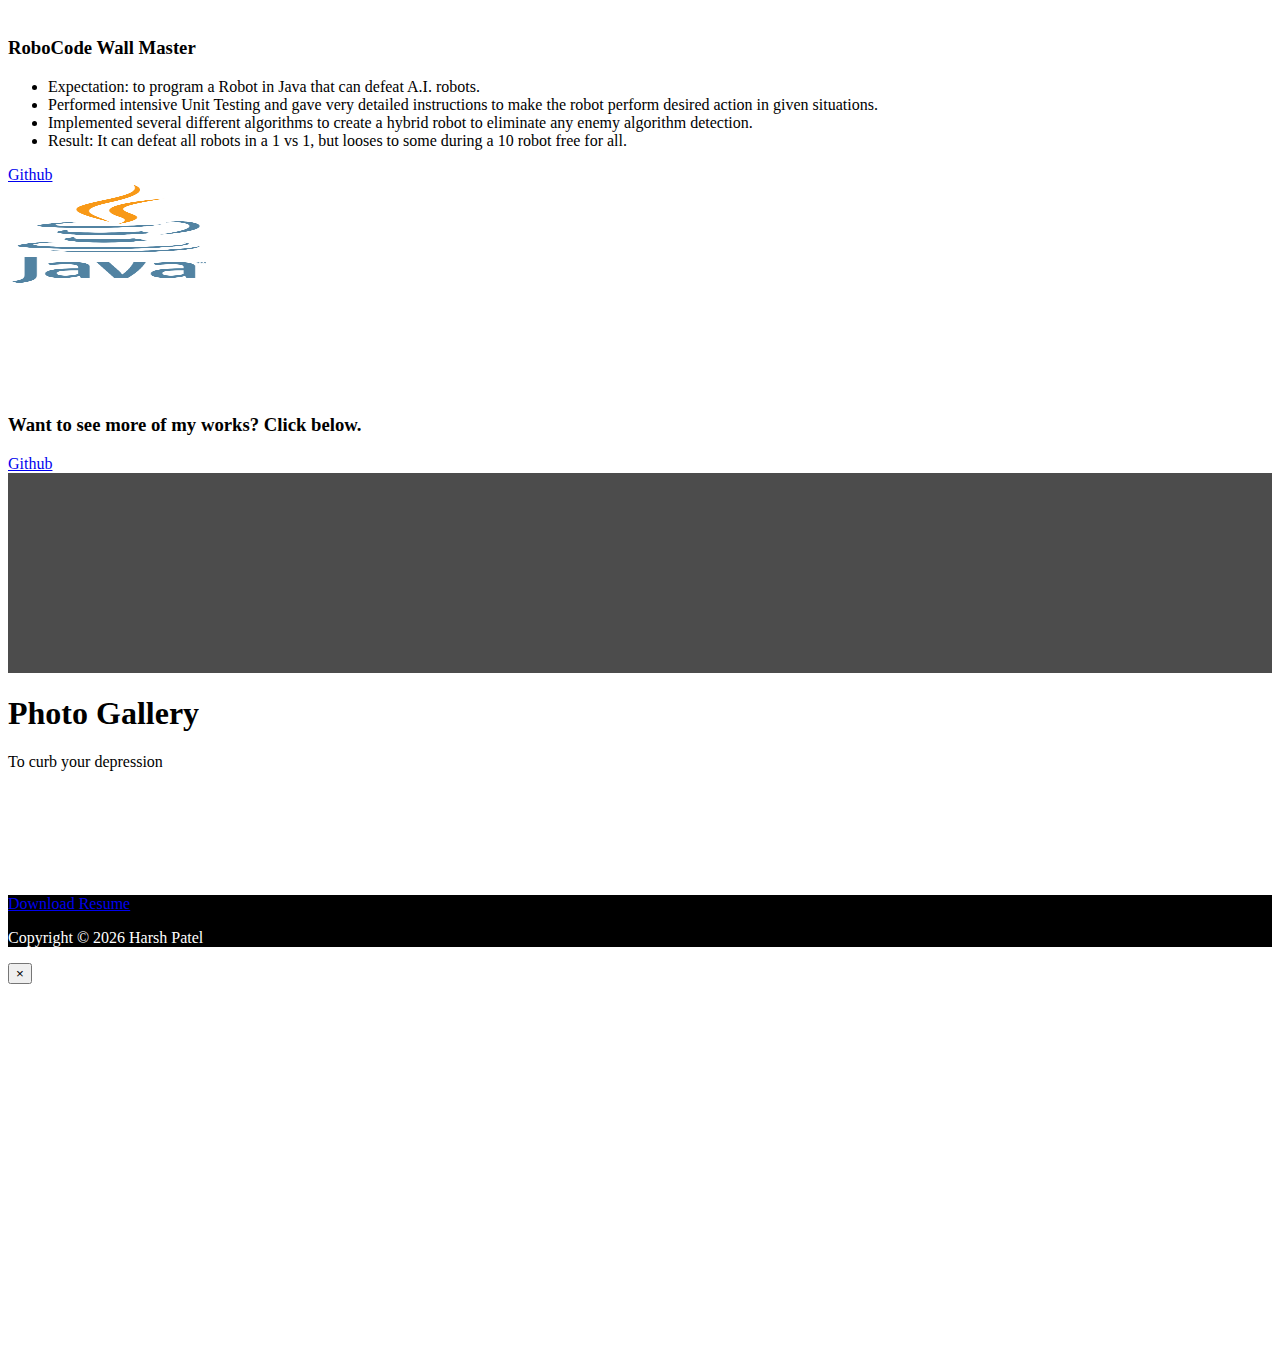
==== commit c5cf8df9: "Update index.html" ====
--- a/index.html
+++ b/index.html
@@ -15,10 +15,8 @@
 </head>
 
 <body>
-  <a name = "home"></a>
-
-
-
+
+  <a name = "homepage"></a>
   <nav class="navbar navbar-expand-md fixed-top navbar-light" style="background-color: #859d99;">
        <div class="container">
            <a class="navbar-brand" href="#home">
@@ -31,7 +29,7 @@
            <div class="collapse navbar-collapse" id="navbarSupportedContent">
                <ul class="navbar-nav ml-auto">
                    <li class="nav-item cool-link">
-                     <a href="#home" class="nav-link">
+                     <a href="index.html" class="nav-link">
                        <i class="fa fa-home "></i>
                      </a>
                    </li>
@@ -74,7 +72,7 @@
             <div class="carousel-caption text-right mb-5">
               <h1 class="display-4">Hi There!</h1>
               <p class="lead">Welcome to my page. My name is Harsh Patel. </p>
-                <a href="#home" class="btn btn-danger btn-lg">Home</a>
+                <a href="#homepage" class="btn btn-danger btn-lg">Home</a>
               </div>
             </div>
           </div>
@@ -207,7 +205,7 @@
                         <li>This Spyware uses a Raspberry Pi and a motion sensor. This Algorithm is coded in C. It uses GPIO pins to connect
  the Pi to a motion sensor. Upon sensing a movement the algorithm sends a IFTTT request online, which sends a email to the user. This email sends details to the user
  such as time of motion and location.</li>
-                        <li>Result: Pros: are after placing it in front of the main door, my dad is no longer paranoid and the security has been reinforced. But the cons are he knows if I want to sneak
+                        <li>Result: Pros are after placing it in front of the main door, my dad is no longer paranoid and the security has been reinforced. But the cons are he knows if I want to sneak
 in home late.</li>
                       </ul>
 
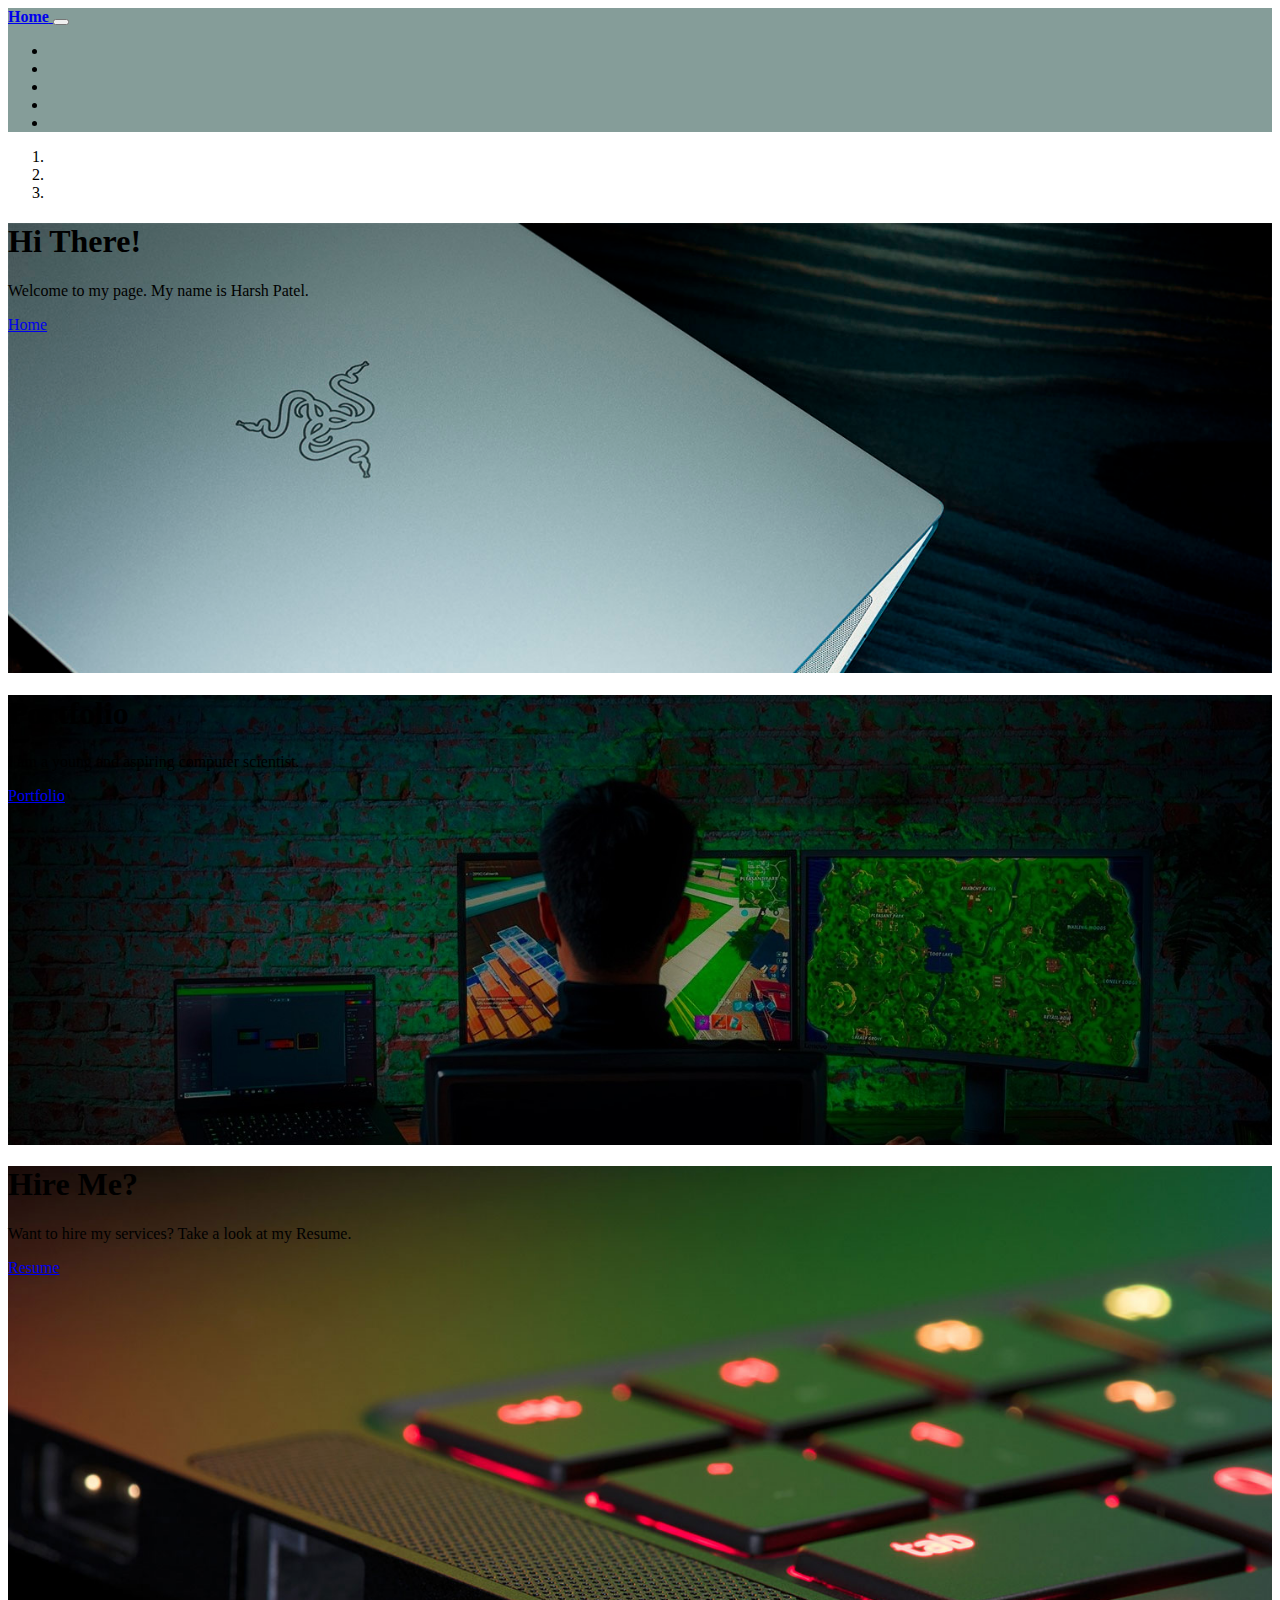
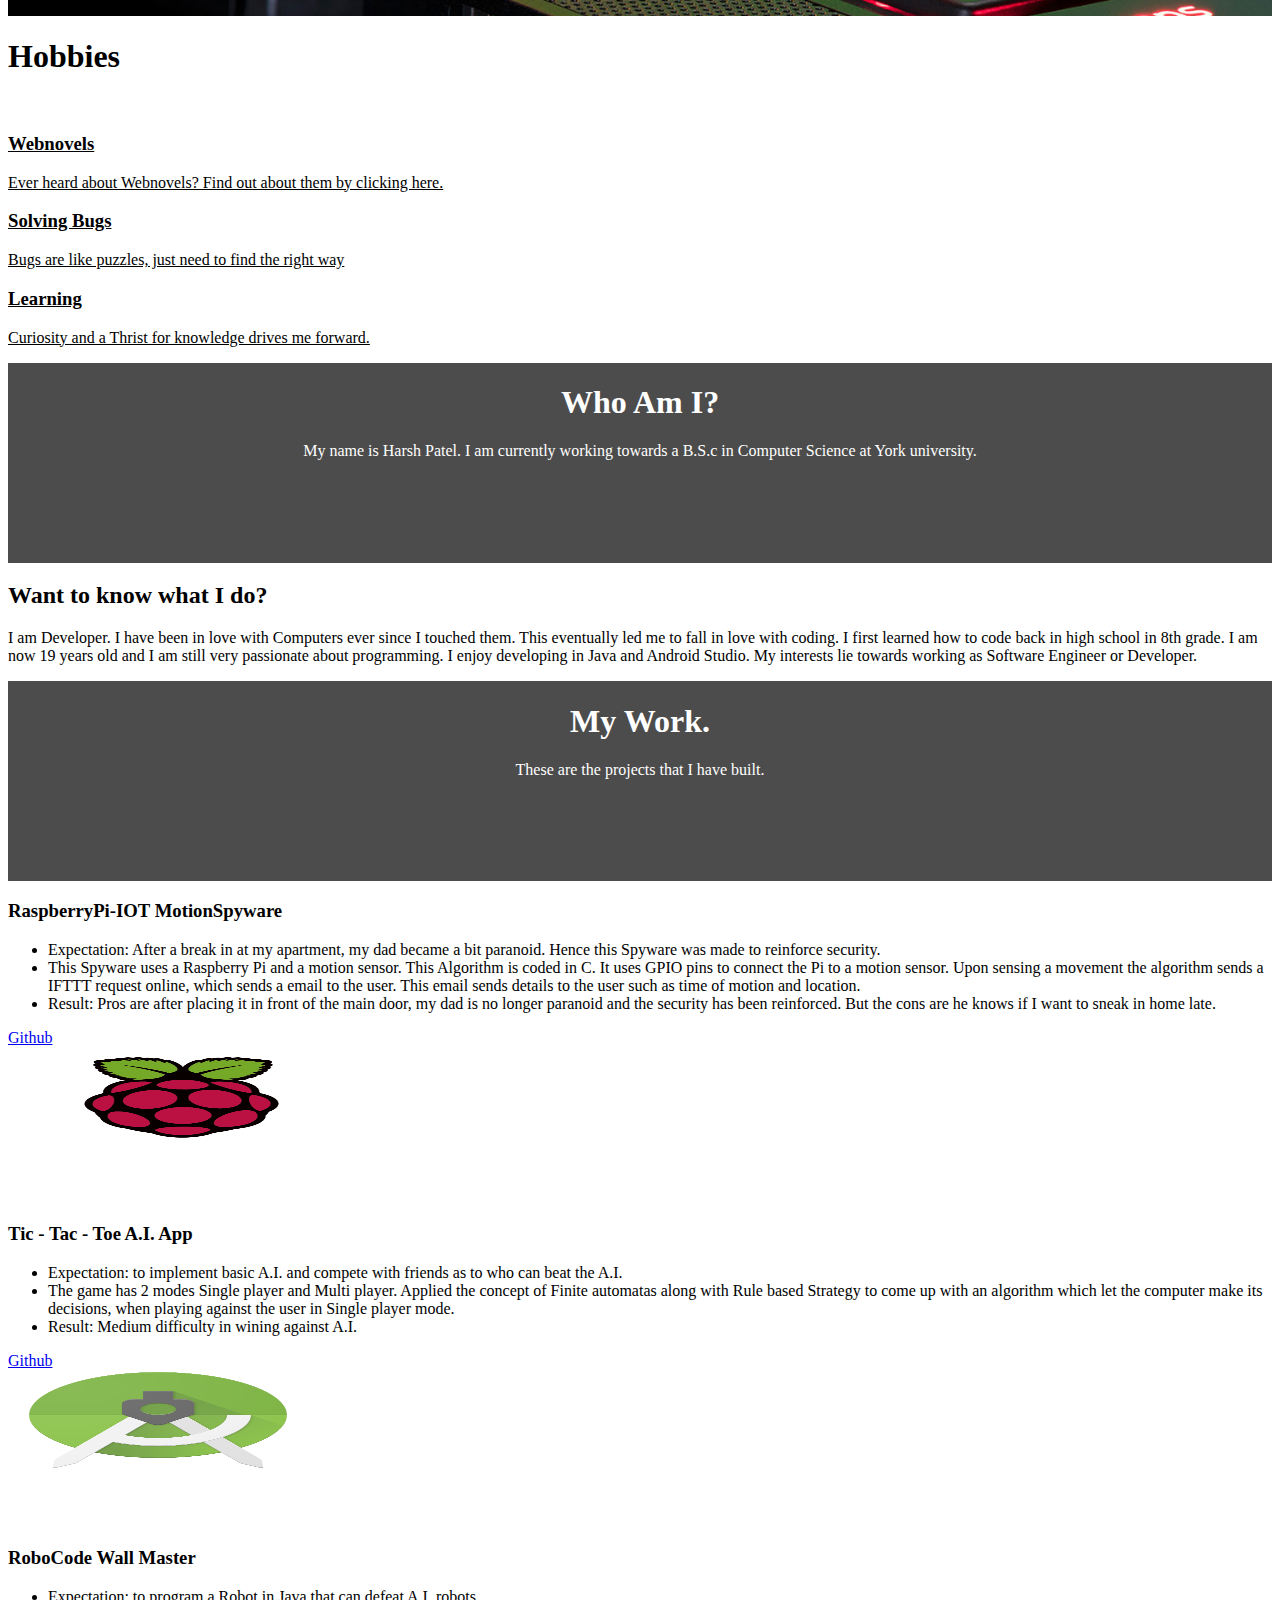
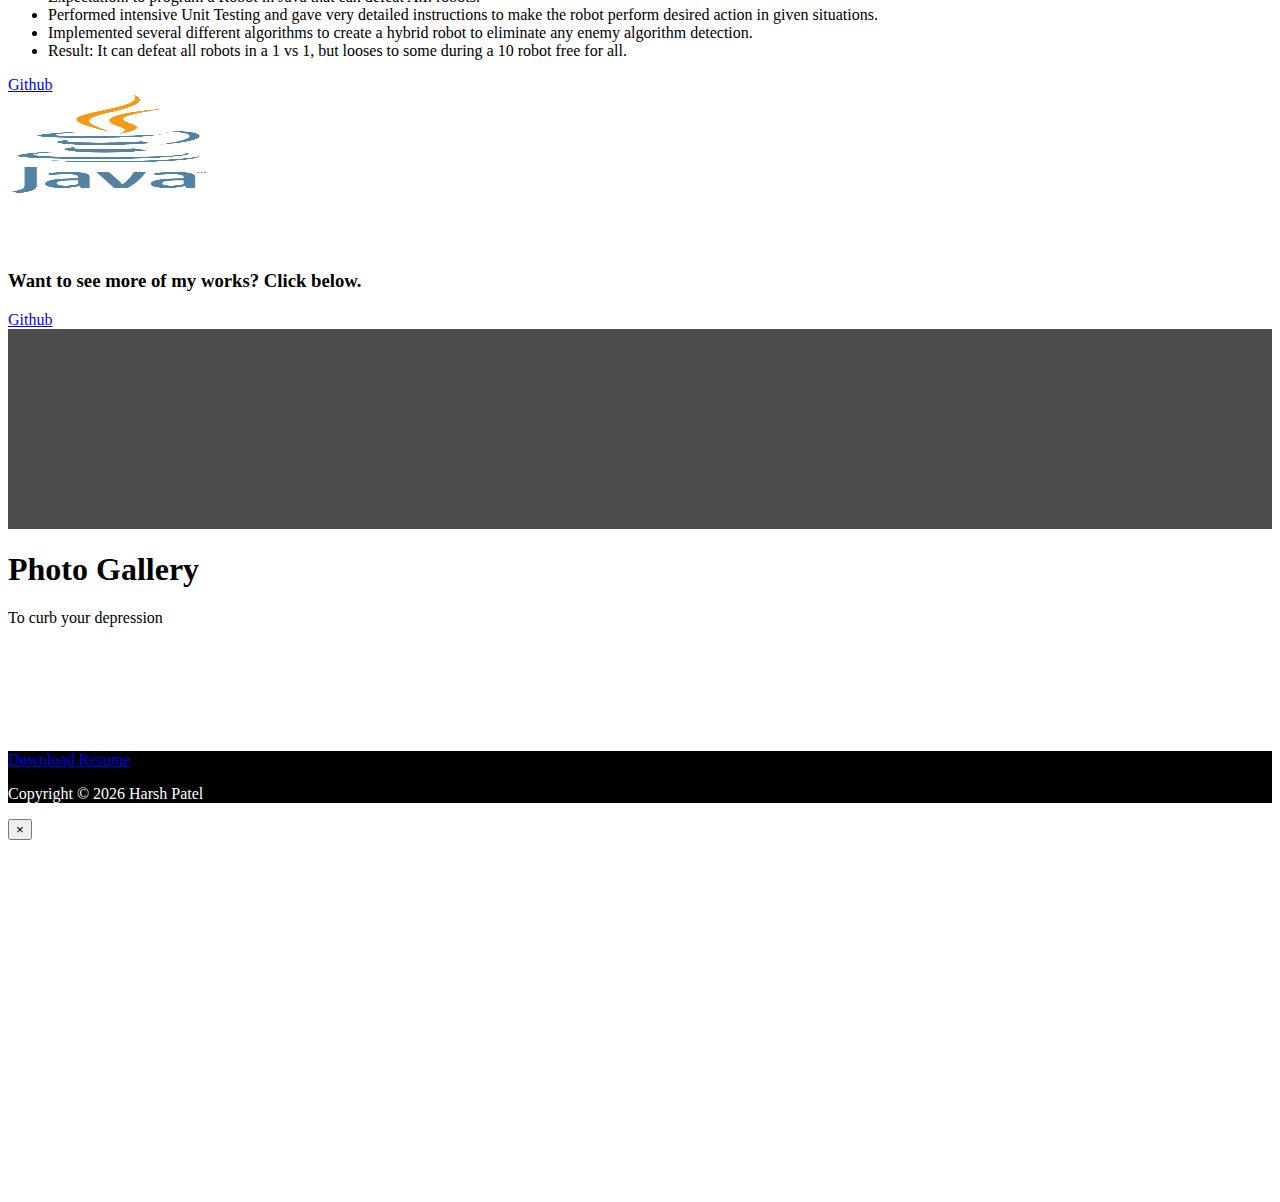
==== commit 84466cc8: "Update index.html" ====
--- a/index.html
+++ b/index.html
@@ -16,10 +16,11 @@
 
 <body>
 
-  <a name = "homepage"></a>
+ 
   <nav class="navbar navbar-expand-md fixed-top navbar-light" style="background-color: #859d99;">
        <div class="container">
-           <a class="navbar-brand" href="#home">
+          
+           <a class="navbar-brand" href="index.html">
                <strong>Home</strong>
            </a>
            <button class="navbar-toggler" type="button" data-toggle="collapse" data-target="#navbarSupportedContent" aria-controls="navbarSupportedContent" aria-expanded="false" aria-label="Toggle navigation">
@@ -61,6 +62,7 @@
   <!-- SHOWCASE SLIDER -->
   <section id="showcase">
     <div id="myCarousel" class="carousel slide" data-ride="carousel">
+      
       <ol class="carousel-indicators">
         <li data-target="#myCarousel" data-slide-to="0" class="active"></li>
         <li data-target="#myCarousel" data-slide-to="1"></li>
@@ -72,7 +74,7 @@
             <div class="carousel-caption text-right mb-5">
               <h1 class="display-4">Hi There!</h1>
               <p class="lead">Welcome to my page. My name is Harsh Patel. </p>
-                <a href="#homepage" class="btn btn-danger btn-lg">Home</a>
+                <a href="index.html" class="btn btn-danger btn-lg">Home</a>
               </div>
             </div>
           </div>
@@ -219,7 +221,7 @@
                       </div>
                     </div>
 
-                      <br><br><br><br><br>
+                      <br><br><br>
 
                       <div class="row">
                         <div class="col-md-6 align-text-justify">
@@ -245,7 +247,7 @@
                           </div>
                         </div>
 
-                        <br><br><br><br><br><br>
+                        <br><br><br>
 
                         <div class="row">
                           <div class="col-md-6 align-text-justify">
@@ -269,7 +271,7 @@
                             </div>
                           </div>
 
-<br><br><br><br><br><br>
+<br><br><br>
 
                           <div class="row">
                             <div class="col-md-6 align-text-justify">
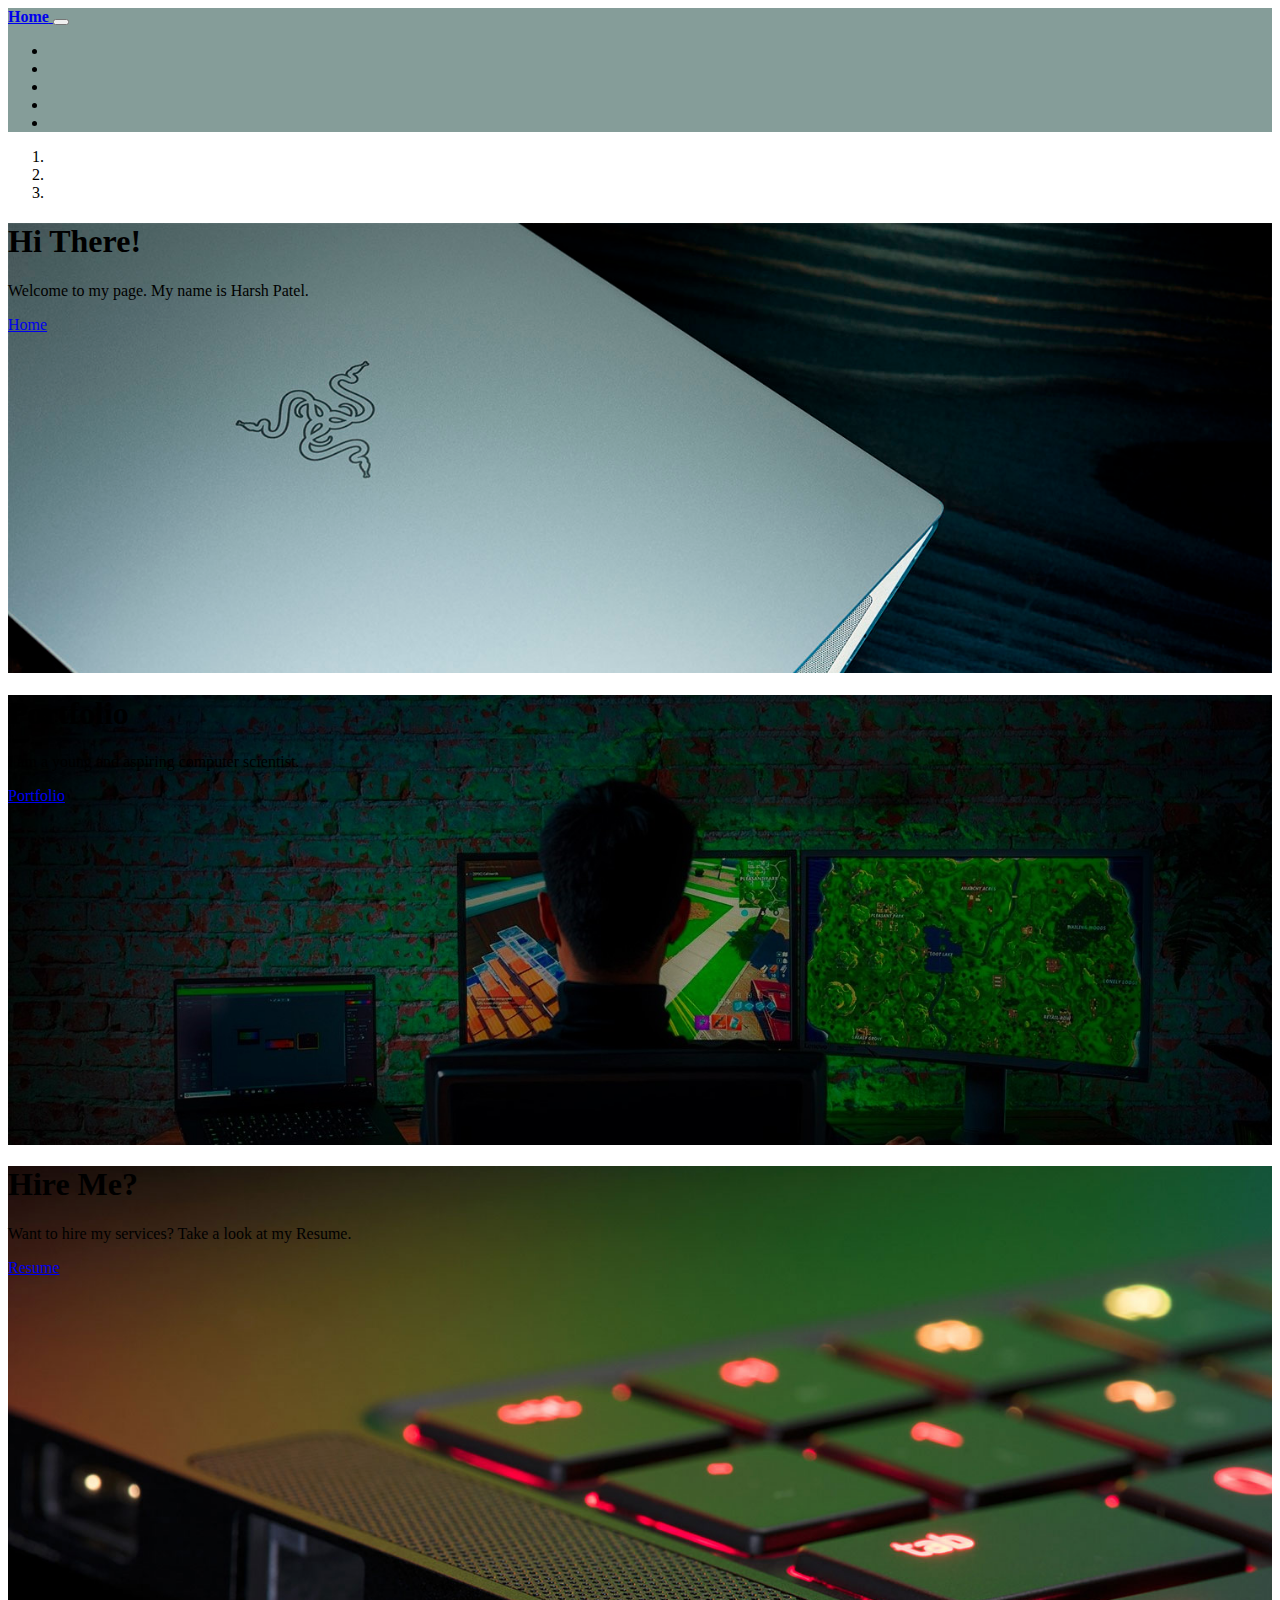
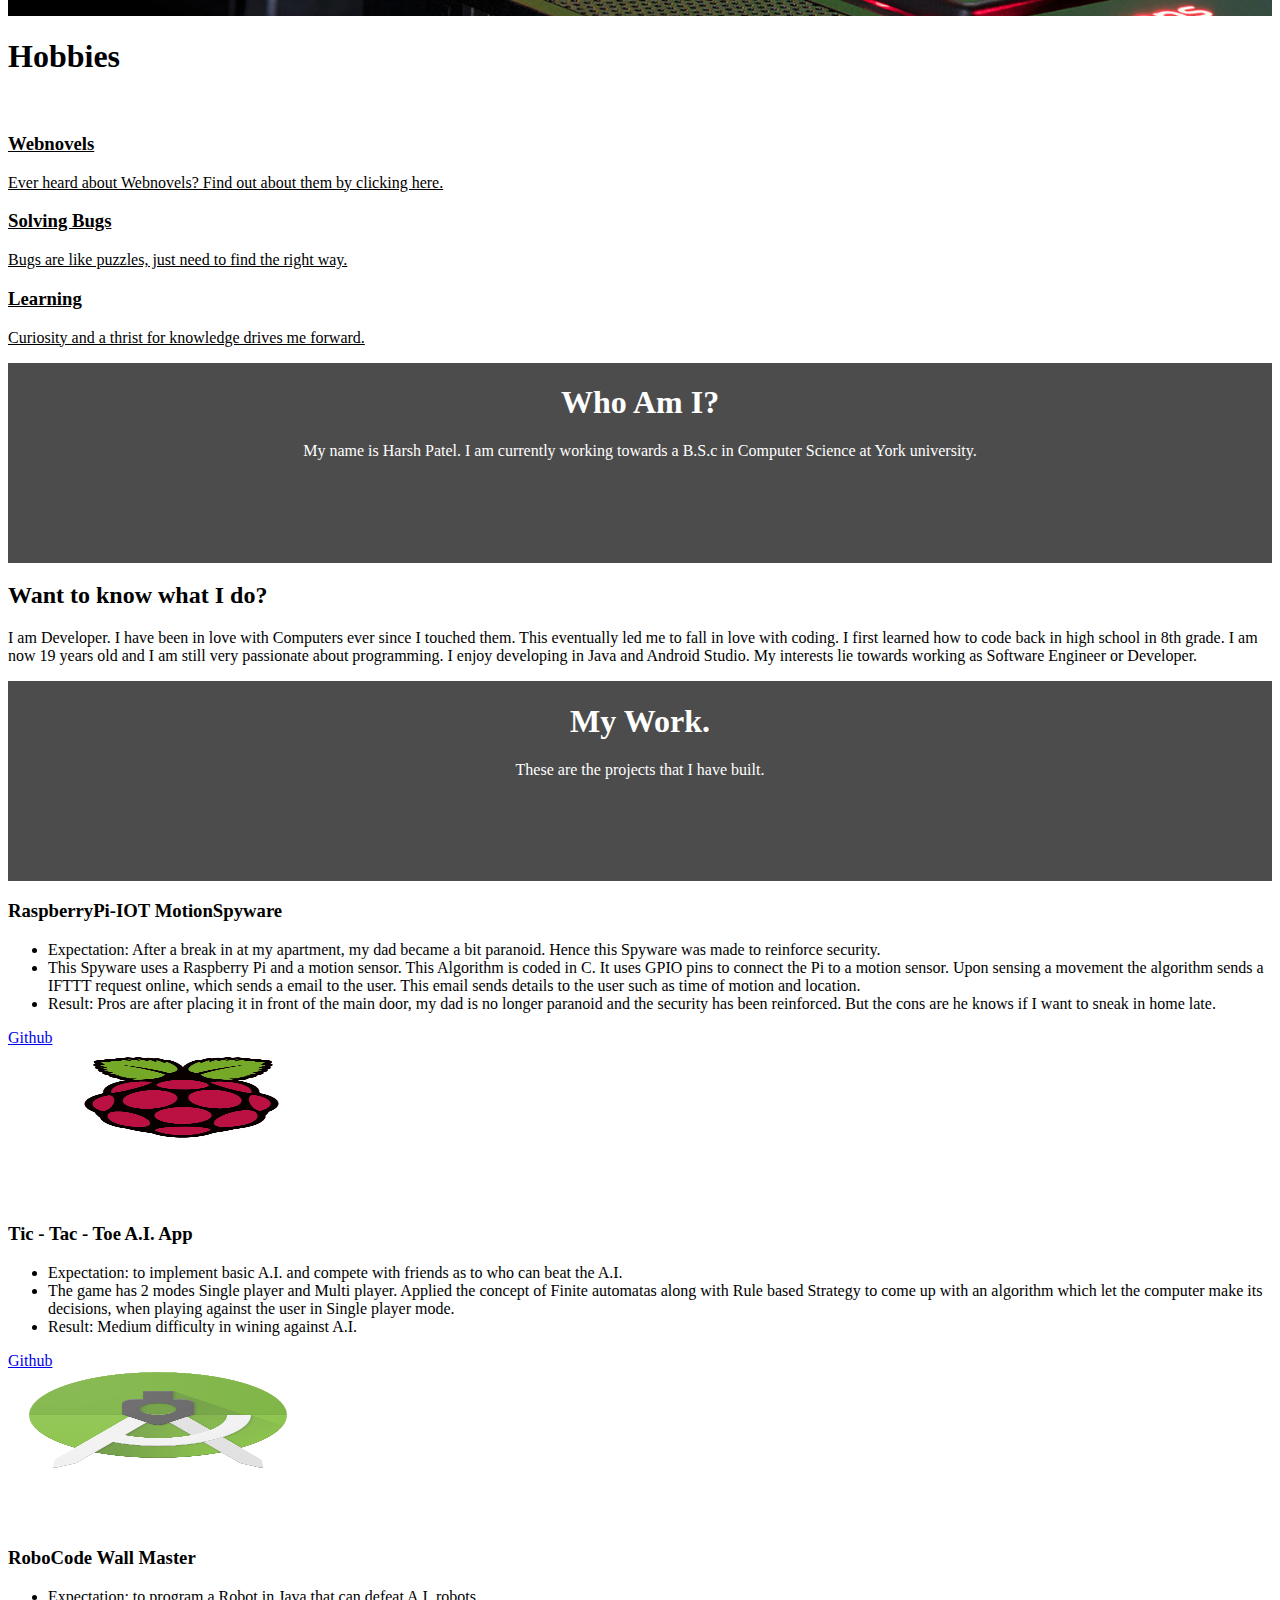
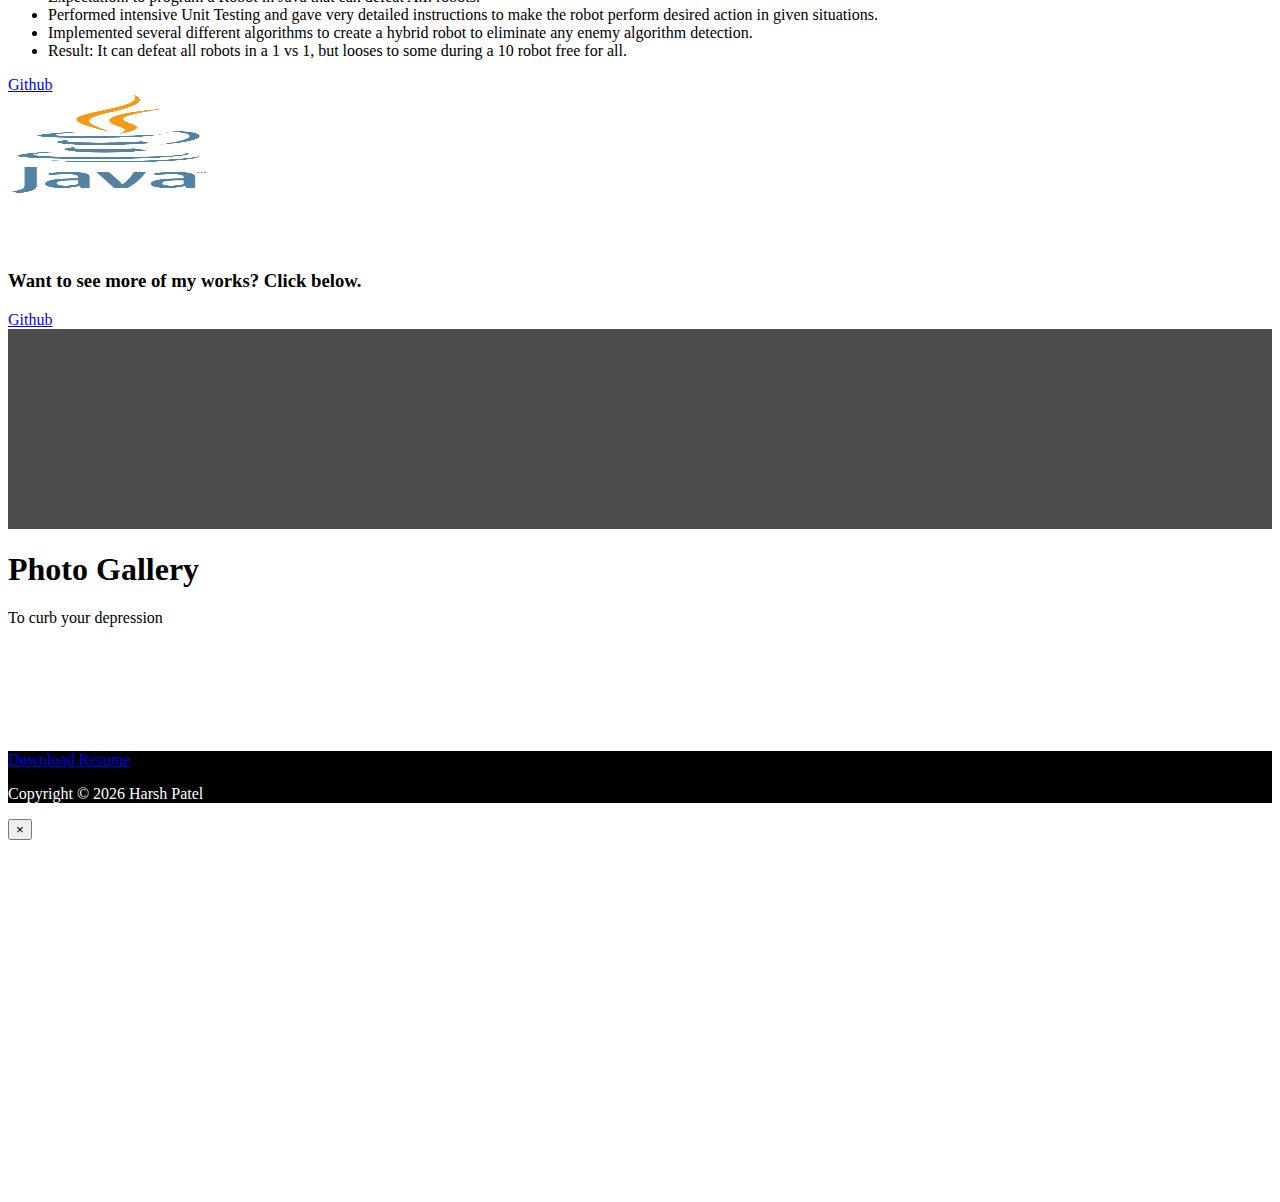
==== commit 21d2a951: "Update index.html" ====
--- a/index.html
+++ b/index.html
@@ -128,14 +128,14 @@
                 <a href="https://github.com/Harsh-B-Patel" style="color:black">
                 <i class="fa fa-bug fa-3x mb-2"></i>
                 <h3>Solving Bugs</h3>
-                <p>Bugs are like puzzles, just need to find the right way</p>
+                <p>Bugs are like puzzles, just need to find the right way.</p>
               </a>
               </div>
               <div class="col-md-4 mb-4 text-center">
                 <a href="https://www.yorku.ca/index.html" style="color:black">
                 <i class="fa fa-graduation-cap fa-3x mb-2"></i>
                 <h3>Learning</h3>
-                <p>Curiosity and a Thrist for knowledge drives me forward.</p>
+                <p>Curiosity and a thrist for knowledge drives me forward.</p>
               </a>
               </div>
             </div>
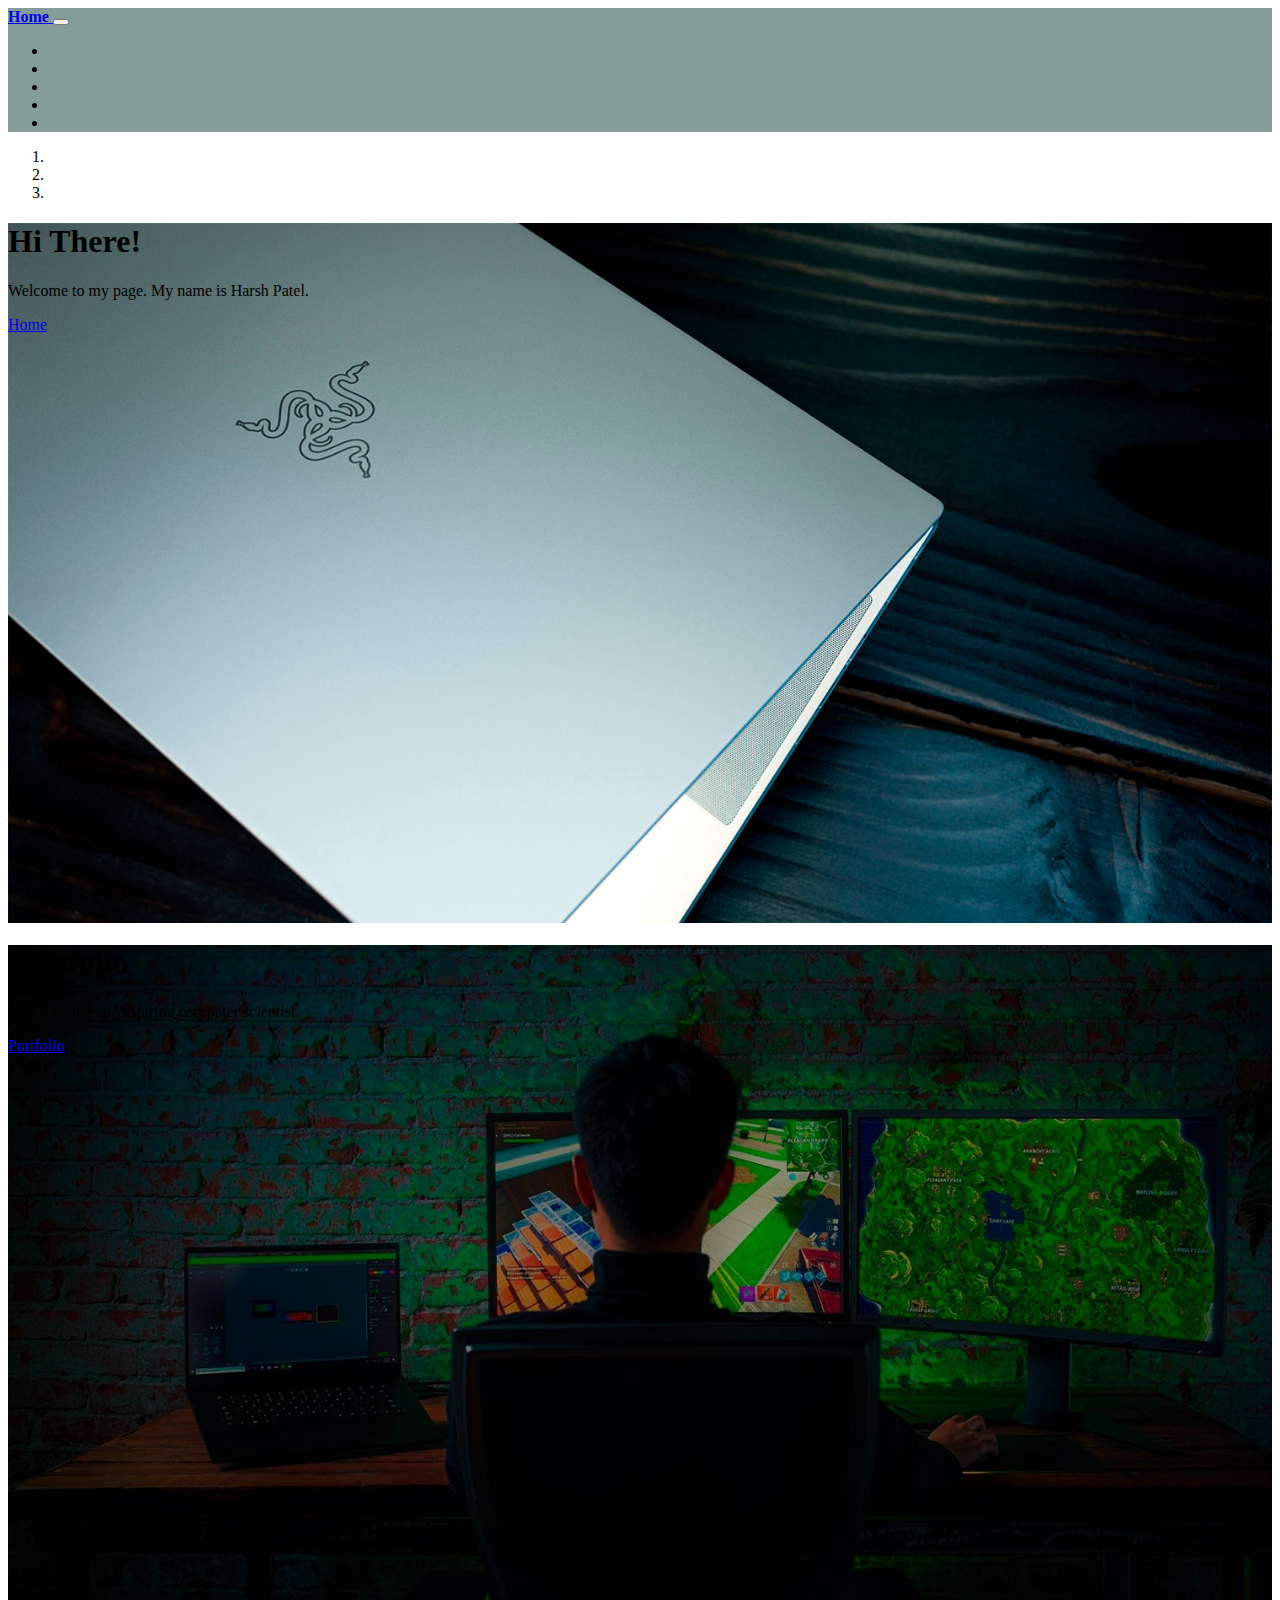
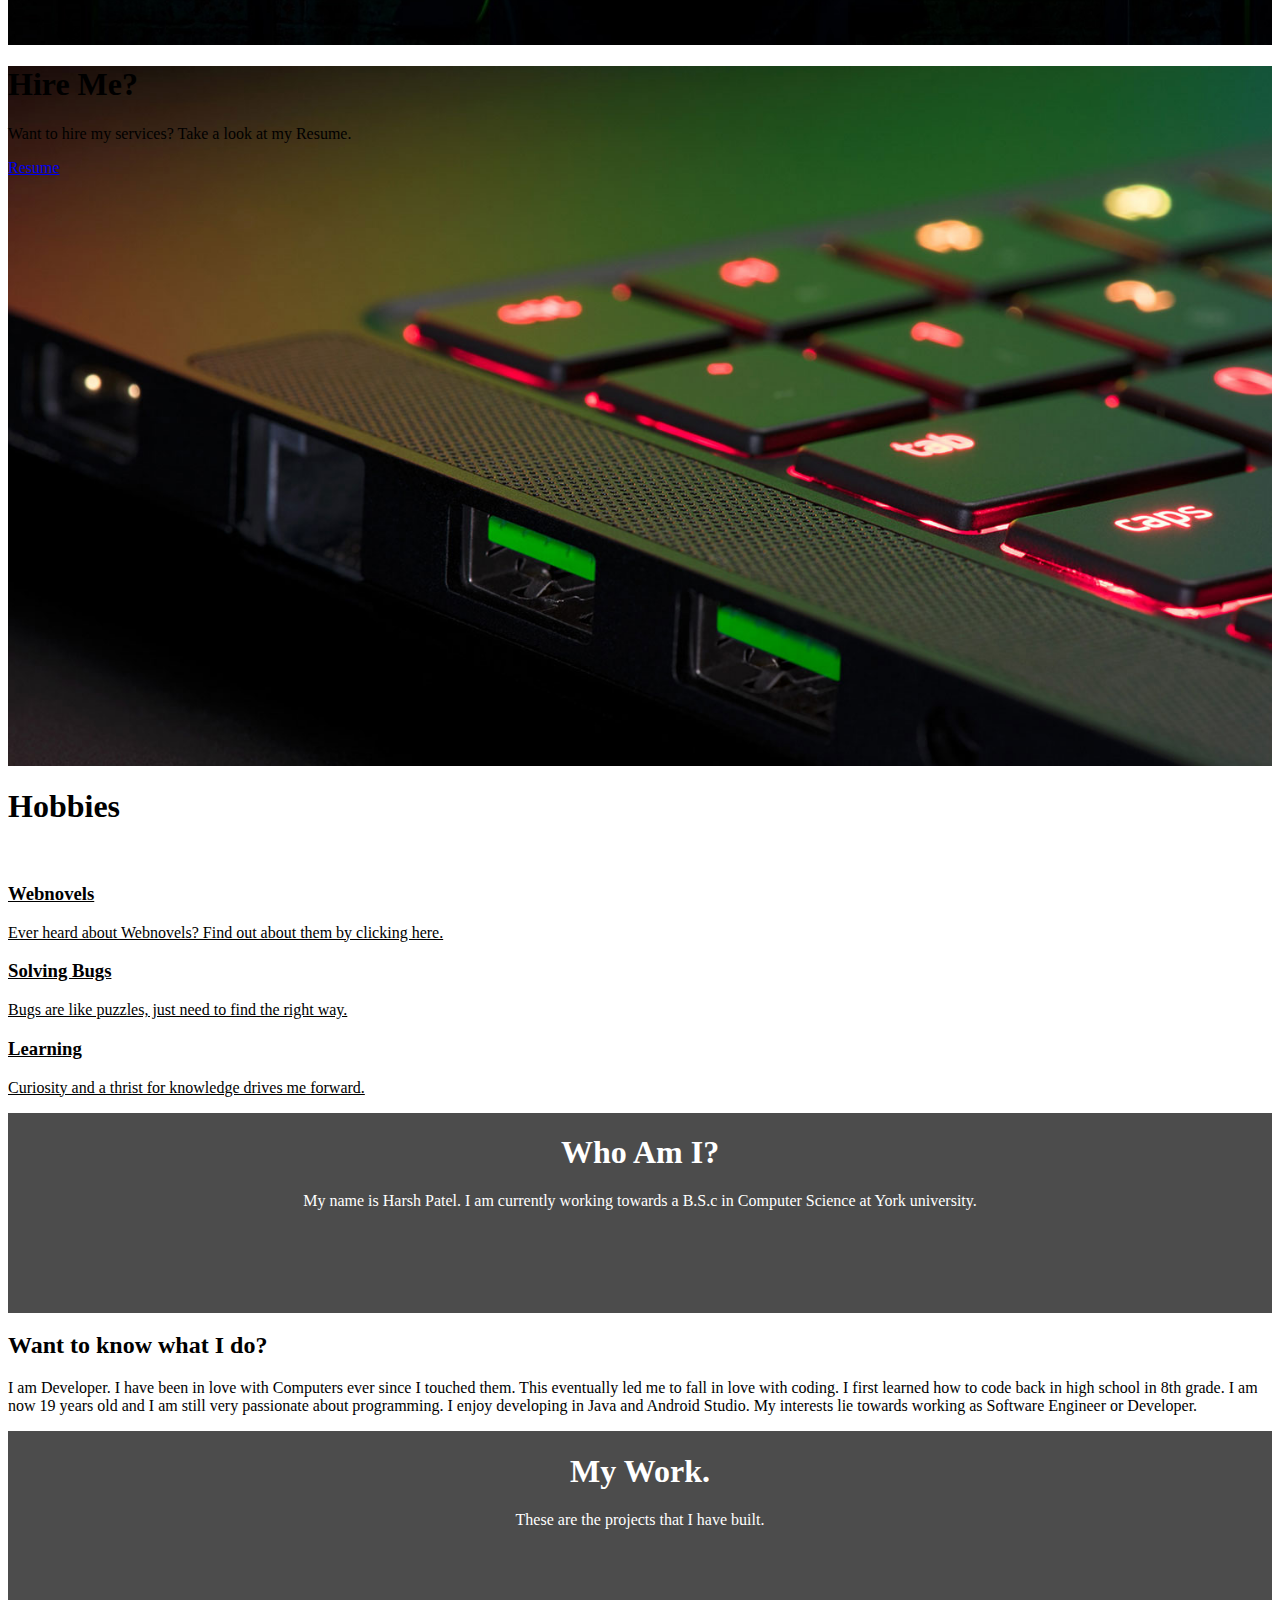
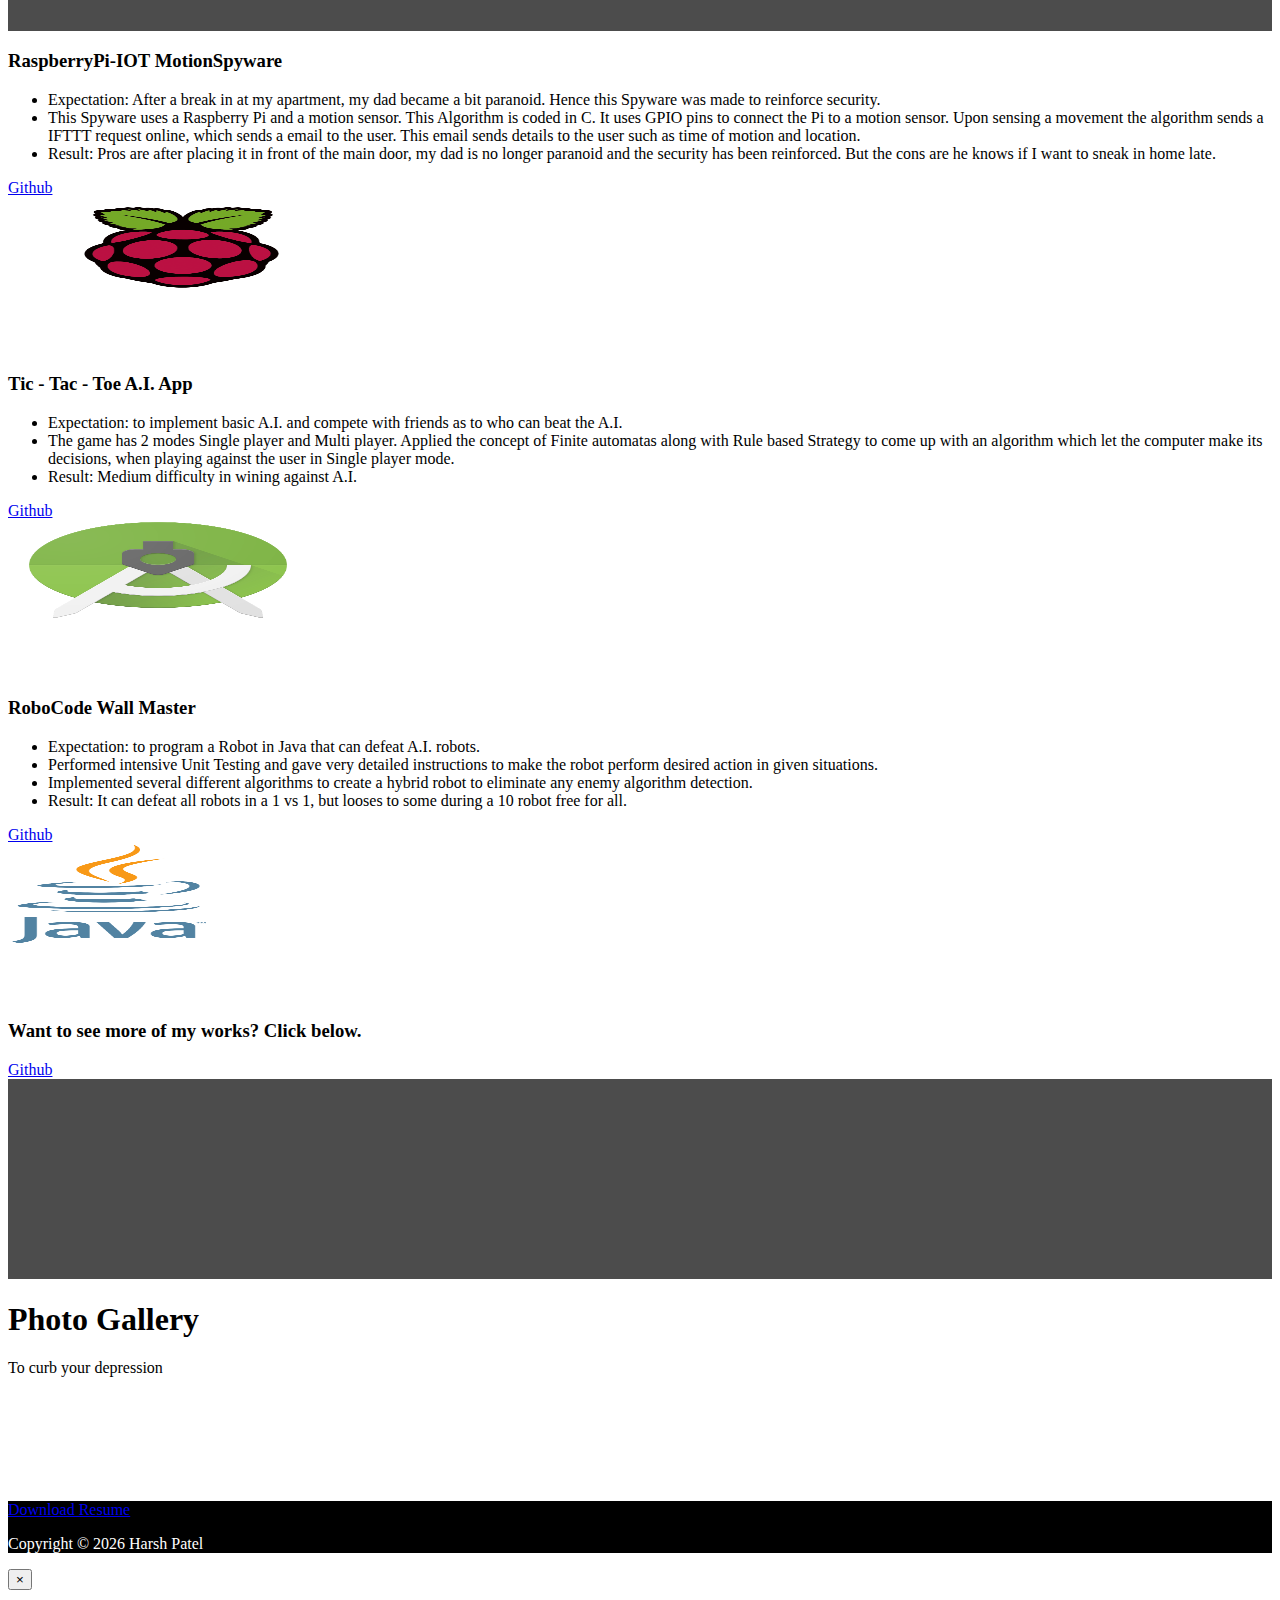
==== commit ffd9d4fa: "Update index.html" ====
--- a/index.html
+++ b/index.html
@@ -111,7 +111,7 @@
         </section>
 
         <!--HOME ICON SECTION  -->
-        <section id="home-icons" class="py-5">
+        <section id="home-icons" class="py-4">
           <div class="container">
               <h1 class="text-center">Hobbies</h1>
               <br>
--- a/css/style.css
+++ b/css/style.css
@@ -14,7 +14,7 @@
 }
 
 .carousel-item {
-  height: 450px;
+  height: 700px;
 }
 
 .carousel-image-1 {
